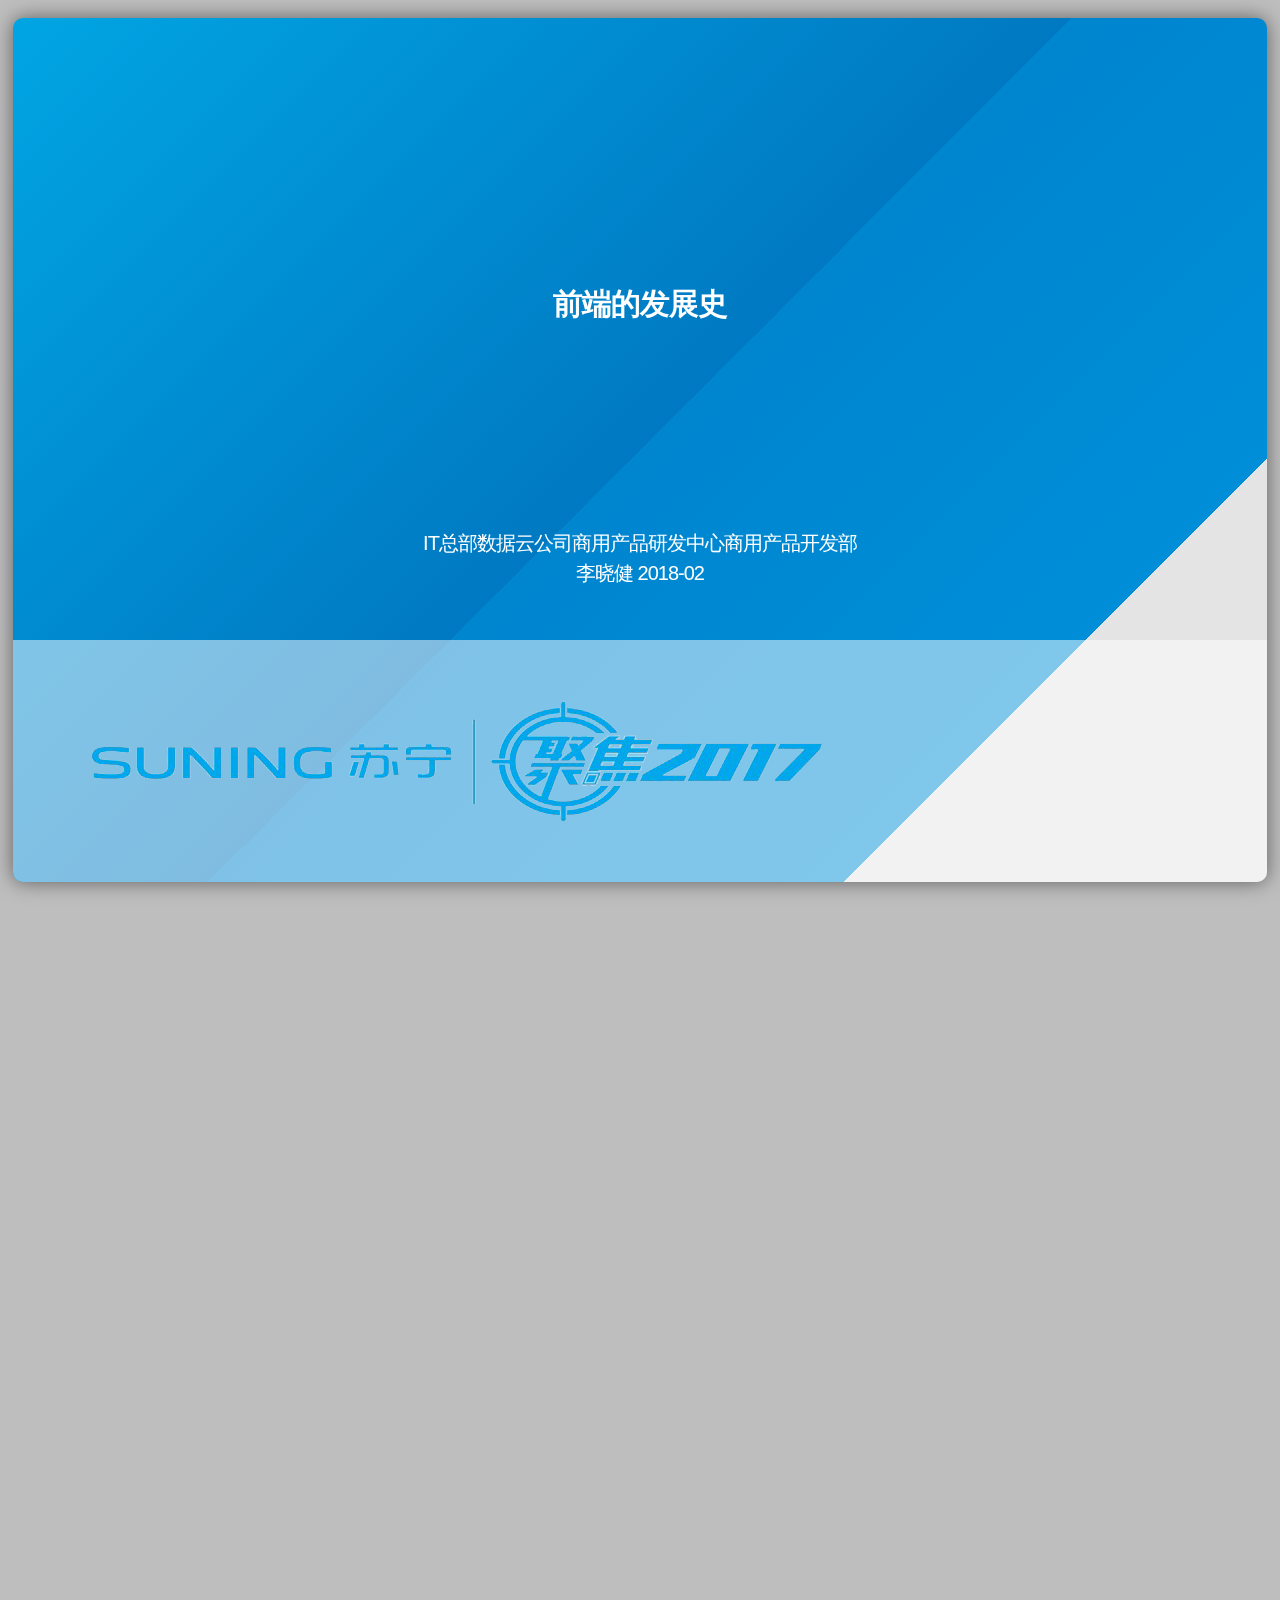
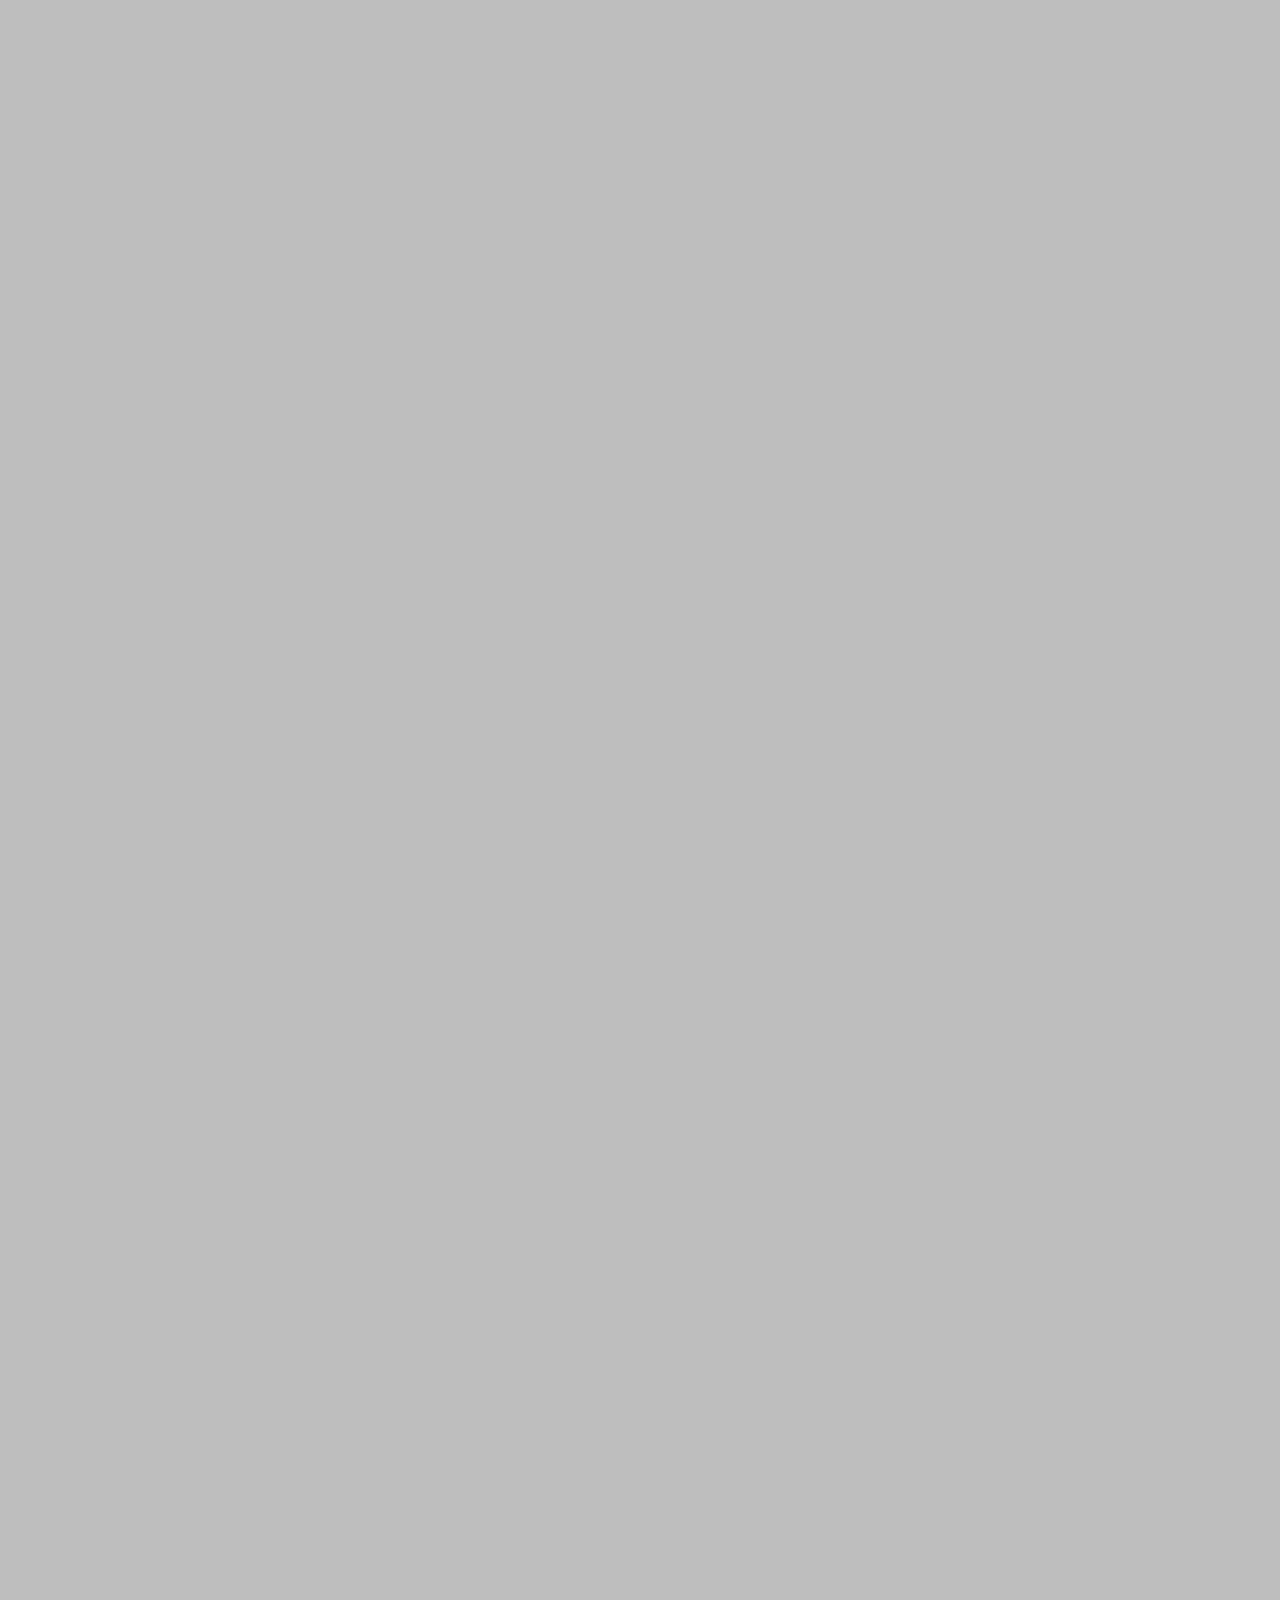
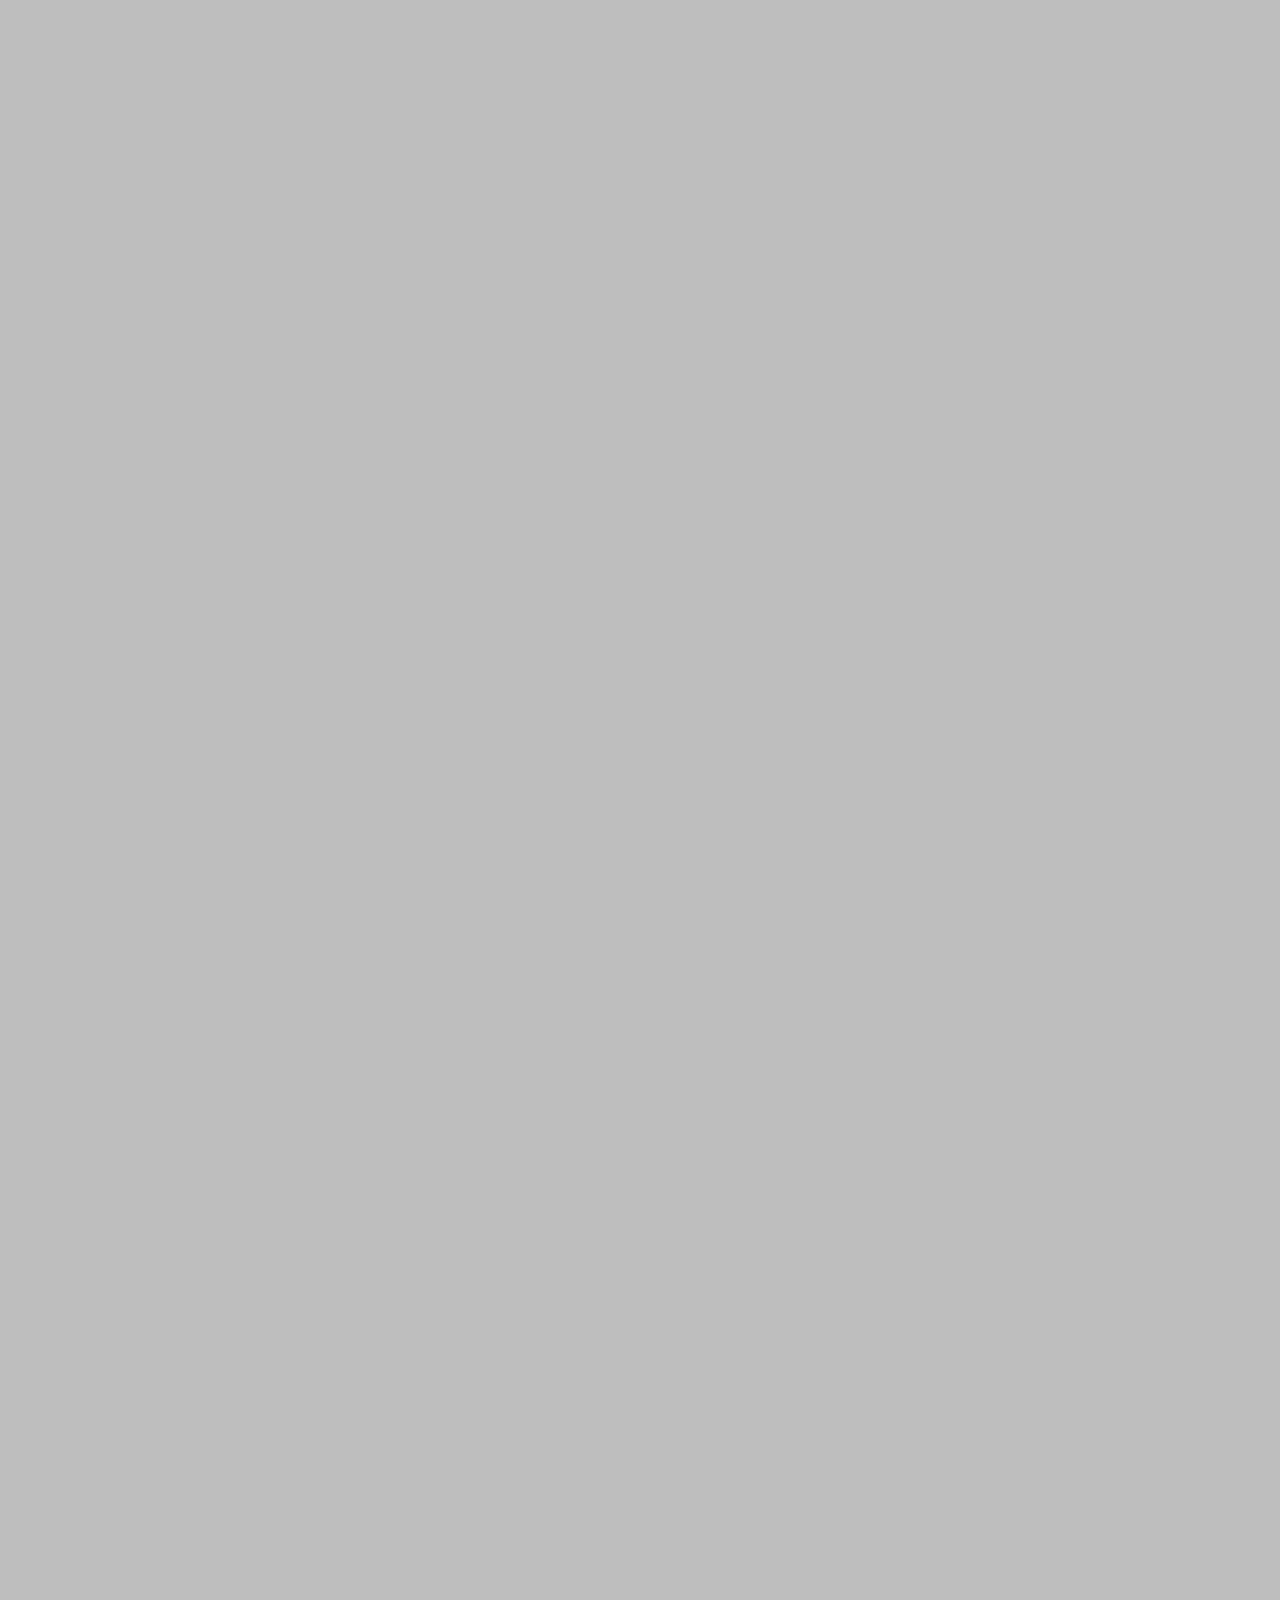
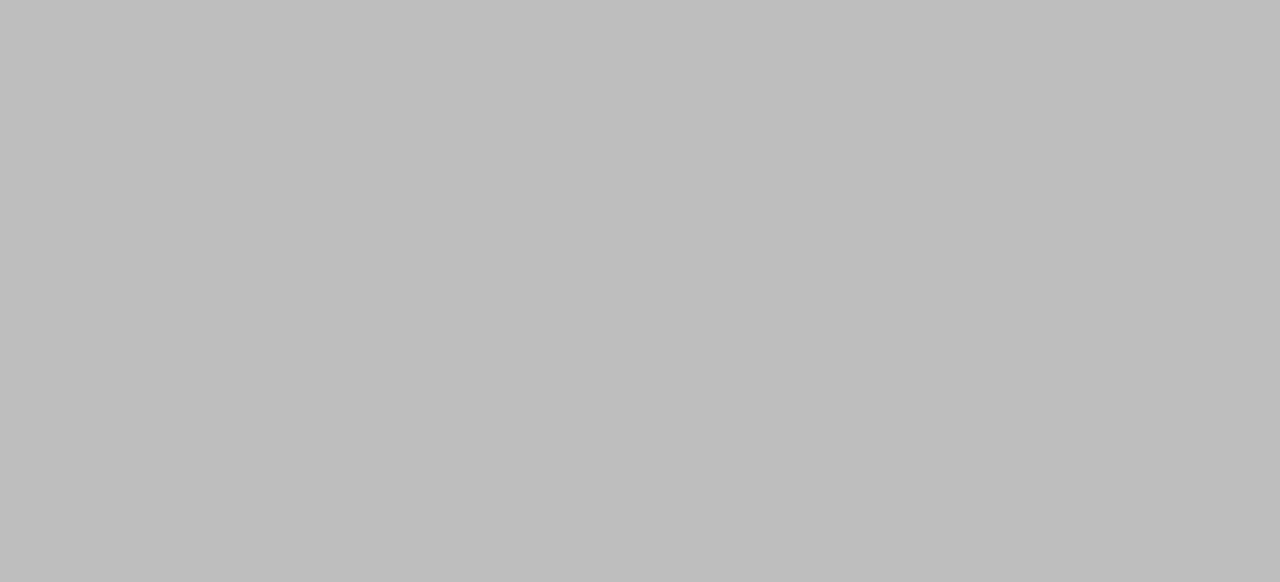
==== Front-end-introduction/index.html @ 50d07d2f "添加内容" ====
<!DOCTYPE html>
<html lang="en">
<head>
    <meta charset="UTF-8">
    <meta http-equiv="X-UA-Compatible" content="chrome=1,IE=edge">
    <meta http-equiv="Cache-Control" content="max-age=300"/>
    <title>前端简介</title>
    <link rel="stylesheet" href="../common/common.css">
    <link rel="stylesheet" href="index.css">
</head>
<body>
<div id="impress">
    <!--封面-->
    <div id="cover" class="step wellcome" data-x="-3000" data-y="-1500" >
        <div class="cover-content">
            <div class="title">
                <h2 style="padding-bottom: 4%">前端的发展史</h2>
                <div class="author">
                    <div>IT总部数据云公司商用产品研发中心商用产品开发部</div>
                    <div>李晓健 2018-02</div>
                </div>
            </div>
        </div>
        <div class="cover-footer"></div>
    </div>
    <div id="what" class="step content-item" data-x="-1000" data-y="-1500" data-rotate="360">
        <h4 class="item-title">什么是前端？</h4>
        <div class="content">
            维基百科：
            <p>
                前端Front-end和后端back-end是描述进程开始和结束的通用词汇。前端作用于采集输入信息，后端进行处理。计算机程序的界面样式，视觉呈现属于前端。
            </p>
            <div class="pt20">通俗的说
                <p>前端：针对浏览器的开发，代码在浏览器运行 </p>
                <p>后端：针对服务器的开发，代码在服务器运行 </p>
            </div>
        </div>
    </div>
    <div id="fe_stage" class="step content-item" data-x="1000" data-y="-1500" data-rotate="720">
        <h4 class="item-title">前端的舞台（浏览器）</h4>
        <div class="content">
            <div class="t-center">主流的浏览器发展历史</div>
            <table style="width: 100%" class="t-center">
                <tr>
                    <td>发表时间</td>
                    <td>名称</td>
                    <td>发表人/组织</td>
                    <td>地点</td>
                    <td>现状</td>
                </tr>
                <tr>
                    <td>1991年</td>
                    <td>www（WorldWideWeb后改名nexus）</td>
                    <td>Tim Berners-Lee</td>
                    <td>瑞士CERN</td>
                    <td>消失</td>
                </tr>
                <tr>
                    <td>1993年</td>
                    <td>Mosaic</td>
                    <td>伊利诺大学的NCSA组织</td>
                    <td>美国</td>
                    <td>被收购</td>
                </tr>
                <tr>
                    <td>1994年</td>
                    <td>Netscape</td>
                    <td>Marc Andreessen</td>
                    <td>美国</td>
                    <td>消失</td>
                </tr>
                <tr>
                    <td>1995年</td>
                    <td>IE</td>
                    <td>微软</td>
                    <td>美国</td>
                    <td>转战Microsoft Edge</td>
                </tr>
                <tr>
                    <td>1996年</td>
                    <td>Opera</td>
                    <td>Telenor公司</td>
                    <td>挪威</td>
                    <td>现存</td>
                </tr>
                <tr>
                    <td>2003年</td>
                    <td>safari</td>
                    <td>苹果公司</td>
                    <td>美国</td>
                    <td>现存</td>
                </tr>
                <tr>
                    <td>2004年</td>
                    <td>firefox</td>
                    <td>Mozilla组织</td>
                    <td>美国</td>
                    <td>现存</td>
                </tr>
                <tr>
                    <td>2008</td>
                    <td>chrome</td>
                    <td>谷歌公司</td>
                    <td>美国</td>
                    <td>现存</td>
                </tr>
            </table>
            <p class="mark">详情：<a target="_blank" href="http://www.iefans.net/wangye-liulanqi-fazhan-xiangshi/">网页浏览器的发展详史</a></p>
        </div>
    </div>
    <div id="browser_war" data-index="1" data-max="3" class="step content-item" data-x="3000" data-y="-1500" data-z="1000">
        <h4 class="item-title">浏览器之争</h4>
        <div class="content">
            <ul class="title-list">
                <li class="item-1">
                    第一次大战：微软IE完胜网景（1995年-2002年)
                    <p class="">
                        开始在数年时间内，网景浏览器占据了几乎全部浏览器市场。后来，微软将IE浏览器与Windows操作系统捆绑营销，市场份额不断扩大，完胜网景浏览器
                    </p>
                </li>
                <li class="item-2">
                    第二次大战：市场百家争鸣 (2003年-2011年)
                    <p>微软IE绝对垄断局面被打破，Safari、Chrome、Firefox等浏览器推出，大型互联网公司纷纷加入了浏览器战争，推出本企业浏览器，并嵌入了各种特色互联网服务，力图通过互联网入口浏览器将用户和流量导向本企业服务。</p>
                </li>
                <li class="item-3">
                    第三次大战：移动入口之争 (2012年-至今)
                    <p>随着移动互联网的快速发展，各类移动智能终端快速普及应用，移动智能终端的上网应用变得越来越普遍。</p>
                </li>
            </ul>
        </div>
    </div>
    <div id="ie_version" data-index="1" data-max="13" class="step content-item st-1" data-x="3000" data-y="-1500" data-z="1000">
        <h4 class="item-title">IE有版本发布时间</h4>
        <div class="content">
            <ul>
                <li>1995年发布了IE 1，这是IE的第一个版本</li>
                <li>1995年又发布了IE 2，它复制了网景浏览器的若干项功能及设计</li>
                <li>1996年发布了IE 3，推出了一个面向IE浏览器的Jscript,ActiveX插件等</li>
                <li>1997年发布了IE 4，微软将IE 4.0集成至了Windows操作系统中</li>
                <li>1999年发布了IE 5，开始占领全球市场</li>
                <li>2001年发布了IE 6，因有安全隐患问题，被冠以“史上最差科技产品”的头衔</li>
                <li>2006年发布了IE 7，因升级间隔时间太长,为如Mozilla Firefox和其他浏览器创造了机会</li>
                <li>2009年发布了IE 8，来得太晚，微软在浏览器市场的份额已开始流失,出现两个竞争对手分别是Mozilla Firefox和谷歌Chrome</li>
                <li>2011年发布了IE 9，将重心转移至HTML 5、CSS3、XHTML以及其他功能改善方面</li>
                <li>2012年发布了IE 10，已经很不错了</li>
                <li>2013年发布了IE 11，已经很不错了</li>
                <li>2015年发布了Microsoft Edge，可能是想摆脱IE造成的阴影</li>
                <li>2016年1月，微软宣布停止对IE8,IE9,IE10发布更新</li>
            </ul>
        </div>
    </div>
    <div id="epoch_list" data-index="1" data-max="2" class="step content-item" data-x="-3000" data-y="0">
        <h4 class="item-title">JAVASCRIPT的发展史</h4>
        <div class="content t-center">
            <p class="text">JavaScript诞生于1995年。起初它的主要目的是处理以前由服务器端负责的一些表单验证。1995网景公司发布LiveScript,Netscape为了搭上媒体热炒Java的顺风车，临时把LiveScript改名为JavaScript，所以从本质上来说JavaScript和Java没什么关系。JavaScript 1.0获得了巨大的成功，Netscape随后在Netscape Navigator 3（网景浏览器）中发布了JavaScript 1.1。之后作为竞争对手的微软在自家的IE3中加入了名为JScript（名称不同是为了避免侵权）的JavaScript实现。而此时市面上意味着有3个不同的JavaScript版本，IE的JScript、网景的JavaScript和ScriptEase中的CEnvi。当时还没有标准规定JavaScript的语法和特性。随着版本不同暴露的问题日益加剧，JavaScript的规范化最终被提上日程。1997年，以JavaScript1.1为蓝本的建议被提交给了欧洲计算机制造商协会（ECMA，European Computer Manufactures Association）该协会指定39号技术委员会负责将其进行标准化，TC39来此各大公司以及其他关注脚本语言发展的公司的程序员组成，经过数月的努力完成了ECMA-262——定义了一种名为ECMAScript的新脚本语言的标准。第二年，ISO/IEC（国标标准化组织和国际电工委员会）也采用了ECMAScript作为标准（即ISO/IEC-16262）。</p>
            <table class="table">
                <tr>
                    <td width="100px">版本</td>
                    <td width="200px">发表日期</td>
                    <td>与前版本的差异</td>
                </tr>
                <tr>
                    <td>1</td>
                    <td>1997.6</td>
                    <td>首版</td>
                </tr>
                <tr>
                    <td>2</td>
                    <td>1998.6</td>
                    <td>格式修正，以使得其形式与ISO/IEC16262国际标准一致</td>
                </tr>
                <tr>
                    <td>3</td>
                    <td>1999.12</td>
                    <td>强大的正则表达式，更好的词法作用域链处理，新的控制指令，异常处理，错误定义更加明确，数据输出的格式化及其它改变</td>
                </tr>
                <tr>
                    <td>4</td>
                    <td>放弃</td>
                    <td>由于关于语言的复杂性出现分歧,第4版本被放弃,其中的部分成为了第5版本及Harmony的基础。</td>
                </tr>
                <tr>
                    <td>5</td>
                    <td>2009.12</td>
                    <td>新增“严格模式（strict mode）”，一个子集用作提供更彻底的错误检查,以避免结构出错。澄清了许多第3版本的模糊规范,and accommodates behaviour of real-world implementations that differed consistently from that specification。增加了部分新功能,如getters及setters,支持JSON以及在物件属性上更完整的反射。</td>
                </tr>
                <tr>
                    <td>7</td>
                    <td>2015.6</td>
                    <td>多个新的概念和语言特性。ECMAScript Harmony将会以“ECMAScript 6”发布。</td>
                </tr>
                <tr>
                    <td>...</td>
                    <td>...</td>
                    <td>往后每年都会出一个版本</td>
                </tr>
            </table>
        </div>
    </div>
    <div id="epoch_list_2" class="step content-item" data-x="-1000" data-y="0" data-rotate="180">
        <h4 class="item-title">前端的各个时代</h4>
        <div class="content t-center">
            <ul class="title-list">
                <li>简单明快的早期时代</li>
                <li>后端为主的 MVC 时代</li>
                <li>Ajax 带来的 SPA 时代</li>
                <li>前端为主的 MV* 时代</li>
                <li>Node 带来的全栈时代</li>
            </ul>
        </div>
    </div>
    <div id="epoch_1" class="step content-item" data-x="-3000" data-y="1500">
        <h4 class="item-title">简单明快的早期时代</h4>
        <div class="content flex flex-row">
            <div class="flex-1 t-center">
                <img src="images/img1.jpeg" alt="">
            </div>
            <div class="flex-1">
                <p>页面由 JSP、PHP 等工程师在服务端生成，浏览器负责展现。基本上是服务端给什么浏览器就展现什么</p>
                <ul class="inline-block">
                    <li style="list-style: none">问题：</li>
                    <li>Service 越来越多，调用关系变复杂，前端搭建本地环境不再是一件简单的事。</li>
                    <li>JSP 等代码的可维护性越来越差。</li>
                </ul>
            </div>
        </div>
    </div>
    <div id="epoch_2" class="step content-item" data-x="-1000" data-y="1500">
        <h4 class="item-title">后端为主的 MVC 时代</h4>
        <div class="content flex flex-row">
            <div class="flex-1 t-center">
                <img src="images/img2.jpeg" alt="">
            </div>
            <div class="flex-1">
                <p>为了降低复杂度，以后端为出发点，有了 Web Server 层的架构升级，比如 Structs、Spring MVC 等，这是后端的 MVC 时代。为了让 View 层更简单干脆，还可以选择 Velocity、Freemaker 等模板，使得模板里写不了 Java 代码。看起来是功能变弱了，但正是这种限制使得前后端分工更清晰。</p>
                <ul class="inline-block">
                    <li style="list-style: none">问题：</li>
                    <li>前端开发重度依赖开发环境。</li>
                    <li>前后端职责依旧纠缠不清。</li>
                </ul>
            </div>
        </div>
    </div>
    <div id="epoch_3" class="step content-item" data-x="1000" data-y="1500">
        <h4 class="item-title">Ajax 带来的 SPA 时代</h4>
        <div class="content flex flex-row">
            <div class="flex-1 t-center">
                <img src="images/img3.jpeg" alt="">
            </div>
            <div class="flex-1">
                <p>2004 年 Gmail 像风一样的女子来到人间，很快 2005 年 Ajax 正式提出，加上 CDN 开始大量用于静态资源存储，于是出现了 JavaScript 王者归来的 SPA （Single Page Application 单页面应用）时代。</p>
                <ul class="inline-block">
                    <li style="list-style: none">问题：</li>
                    <li>前后端接口的约定。</li>
                    <li>前端开发的复杂度控制。</li>
                </ul>
            </div>
        </div>
    </div>
    <div id="epoch_4" class="step content-item" data-x="3000" data-y="1500">
        <h4 class="item-title">前端为主的 MV* 时代</h4>
        <div class="content flex flex-row">
            <div class="flex-1 t-center">
                <img src="images/img4.jpeg" alt="">
            </div>
            <div class="flex-1">
                <p>为了降低前端开发复杂度，除了 Backbone，还有大量框架涌现，比如 EmberJS、KnockoutJS、AngularJS 等等。这些框架总的原则是先按类型分层，比如 Templates、Controllers、Models，然后再在层内做切分，如下左图：</p>
                <ul class="inline-block">
                    <li style="list-style: none">好处：</li>
                    <li>前后端职责很清晰。</li>
                    <li>前端开发的复杂度可控。</li>
                    <li>部署相对独立</li>
                </ul>
                <ul class="inline-block">
                    <li style="list-style: none">问题：</li>
                    <li>代码不能复用。</li>
                    <li>全异步，对 SEO 不利。</li>
                    <li>性能并非最佳，特别是移动互联网环境下</li>
                </ul>
            </div>
        </div>
    </div>
    <div id="epoch_5" class="step content-item" data-x="5000" data-y="1500">
        <h4 class="item-title">Node 带来的全栈时代</h4>
        <div class="content flex flex-row">
            <div class="flex-1 t-center">
                <img src="images/img5.png" alt="">
            </div>
            <div class="flex-1">
                <p>前端为主的 MV* 模式解决了很多很多问题，但如上所述，依旧存在不少不足之处。随着 Node.js 的兴起，JavaScript 开始有能力运行在服务端。这意味着可以有一种新的研发模式：</p>
                <ul>
                    <li style="list-style: none">好处：</li>
                    <li>Front-end UI layer 处理浏览器层的展现逻辑。</li>
                    <li>Back-end UI layer 处理路由、模板、数据获取、cookie 等。</li>
                    <li>Web Server 层也是 JavaScript 代码，这意味着部分代码可前后复用，需要 SEO 的场景可以在服务端同步渲染</li>
                </ul>
                <ul>
                    <li style="list-style: none">挑战：</li>
                    <li>需要前端对服务端编程有更进一步的认识。比如 network/tcp、PE 等知识的掌握。</li>
                    <li>Node 层与 Java(或其他服务层) 层的高效通信。。</li>
                    <li>对部署、运维层面的熟练了解，需要更多知识点和实操经验</li>
                    <li>大量历史遗留问题如何过渡。这可能是最大最大的阻力。</li>
                </ul>
            </div>
        </div>
    </div>
    <!--感谢-->
    <div id="thanks" class="step ths" data-x="0" data-y="3000">
        <div class="cover-content">
            <div class="thanks">
                <h2>THANK YOU</h2>
                <h4>谢谢</h4>
            </div>
        </div>
        <div class="cover-footer"></div>
    </div>
    <section id="overview" class="step" data-x="2500" data-y="1500" data-scale="10"></section>
</div>
<script src="../common/common.js"></script>
<script src="../lib/impress/impress.js"></script>
<script src="index.js"></script>
</body>
</html>
---- common/common.css ----
*{
    padding: 0;
    margin: 0;
    box-sizing: border-box;
}
a{
    text-decoration: none;
}
body,html{
    height: 100%;
    width: 100%;
}
body{
    background: rgb(190, 190, 190);
    font-family: PingFangSC,'helvetica neue','hiragino sans gb',arial,'microsoft yahei ui','microsoft yahei',simsun,sans-serif !important;
}
p{
    text-indent: 2em;
}
ul{
    padding-left: 20px;
}
li{
    padding: 5px 0;
}
table{
    border-spacing: 0;
    border: 1px solid #01a5e3;
}
table tr:nth-of-type(2n){
    background-color: #dbe4f5;
}
table td{
    border: 1px solid #01a5e3;
    padding: 5px;
}
.pull-left{
    float: left;
}
.inline-block{
    display: inline-block;
}
.t-center{
    text-align: center;
}
.pt20{
    padding-top: 10px;
}
.c-red{
    color: red;
}
.step{
    display: flex;
    flex-direction: column;
    border-radius: 10px;
    background-color: white;
    box-shadow: 0 0 20px rgba(0, 0, 0, .5);
    color: #333;
    font-size: 20px;
    line-height: 36px;
    letter-spacing: -1px;
    overflow: hidden;
    opacity: 0;
    z-index: 0;
    transition: opacity 1s;
}
#overview{
    display: block;
    width: 100%;
    height: 100%;
    background-color: transparent;
}
.flex{
    display: flex;
}
.flex-row{
    flex-direction: row;
}
.flex-1{
    flex: 1;
}
.f-center{
    justify-content: center;
}
.step.active{
    opacity: 1;
    z-index: 100;
}
.step.wellcome,.step.ths{
    background-image: linear-gradient(135deg, #01a5e3 0,#0079c2 50%,#0085cf 50%, #008ed8 80%,#e4e4e4 80%);
}
.impress-on-overview .step {
    opacity: 1;
    cursor: pointer;
}
.step .cover-content{
    display: flex;
    align-items:center;
    height: 72%;
    line-height: 1.5;
    color: #fff;
}
.step .cover-content .title{
    text-align: center;
    width: 100%;
}
.step .cover-content .author{
    width: 100%;
    position: absolute;
    bottom: 34%;
    left: 50%;
    transform: translate(-50%);
}
.step .cover-content .thanks{
    padding-left: 20%;
    font-size: 60px;
}
.step .cover-footer{
    height: 28%;
    background: url("../common/images/footer.png") no-repeat 15% center;
    background-color: rgba(255,255,255,.5);
}
.step.content-item .item-title{
    font-size: 30px;
    color: rgb(0,153,255);
    font-weight: 700;
    background-color: rgb(220,222,221);
    margin: 20px 0;
    padding: 15px 0 15px 40px;
    background-image: url("images/header.png"),linear-gradient(135deg, transparent 0,transparent 65%,rgb(201,201,203) 65%, rgb(201,201,203) 70%,rgb(0,127,204) 70%,rgb(0,127,204) 94%,rgb(255,255,255) 94%);
    background-repeat: no-repeat;
    background-position: 91% center;
}
.step.content-item .content{
    padding: 10px 20px;
}
.step.content-item .content img{
    max-height: 100%;
}
.step.content-item .title-list{
    list-style: none;
    font-size: 36px;
}
.step.content-item .title-list li{
    padding: 15px 0;
}
---- Front-end-introduction/index.css ----
#epoch_list .text{
    font-size: 24px;
    transition: scale 1s;
    text-align: left;
    line-height: 1.8;
    transition: all 1s;
}
#epoch_list .table{
    transform: scale(0);
    transition: all 1.2s;
}

#epoch_list.st-2 .text{
    font-size: 12px;
}
#epoch_list.st-2 .table{
    transform: scale(1);
}


#browser_war .title-list .item-1{
    transform: translate(0,0);
    transition: all 1s;
}
#browser_war .title-list .item-2{
    transform: translate(-3000px,0);
    transition: all 1s;
}
#browser_war .title-list p{
    font-size: 20px;
    padding: 10px 0 20px 0;
}
#browser_war.st-2 .title-list .item-2{
    transform: translate(0,0);
}

#browser_war .title-list .item-3{
    transform: translate(3000px,0);
    transition: all 1s;
}

#browser_war.st-3 .title-list .item-3{
    transform: translate(0,0);
}

#ie_version .content li{
    transform: translate(0,2000px);
    transition: all 1s;
}
#ie_version.st-1 .content li:nth-child(1){
    transform: translate(0,0);
}
#ie_version.st-2 .content li:nth-child(2){
    transform: translate(0,0);
}
#ie_version.st-3 .content li:nth-child(3){
    transform: translate(0,0);
}
#ie_version.st-4 .content li:nth-child(4){
    transform: translate(0,0);
}
#ie_version.st-5 .content li:nth-child(5){
    transform: translate(0,0);
}
#ie_version.st-6 .content li:nth-child(6){
    transform: translate(0,0);
}
#ie_version.st-7 .content li:nth-child(7){
    transform: translate(0,0);
}
#ie_version.st-8 .content li:nth-child(8){
    transform: translate(0,0);
}
#ie_version.st-9 .content li:nth-child(9){
    transform: translate(0,0);
}
#ie_version.st-10 .content li:nth-child(10){
    transform: translate(0,0);
}
#ie_version.st-11 .content li:nth-child(11){
    transform: translate(0,0);
}
#ie_version.st-12 .content li:nth-child(12){
    transform: translate(0,0);
}
#ie_version.st-13 .content li:nth-child(13){
    transform: translate(0,0);
}
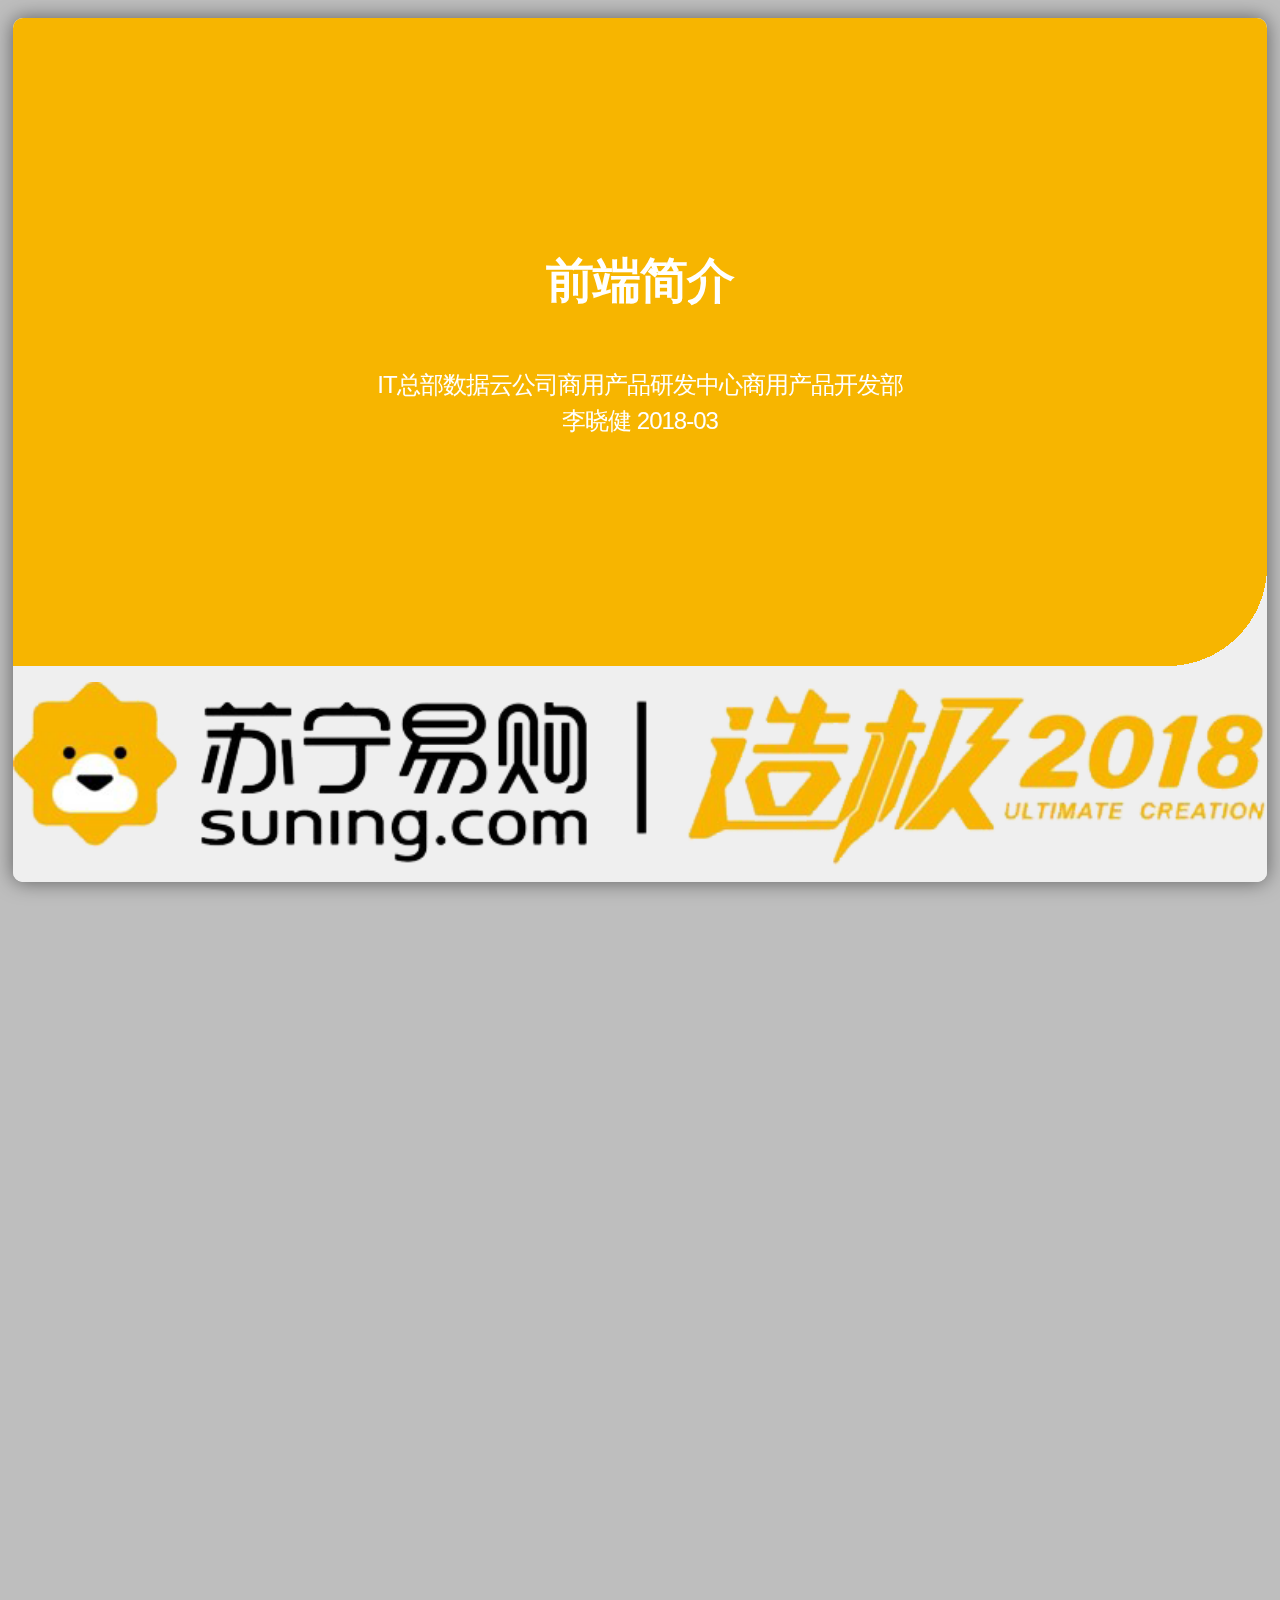
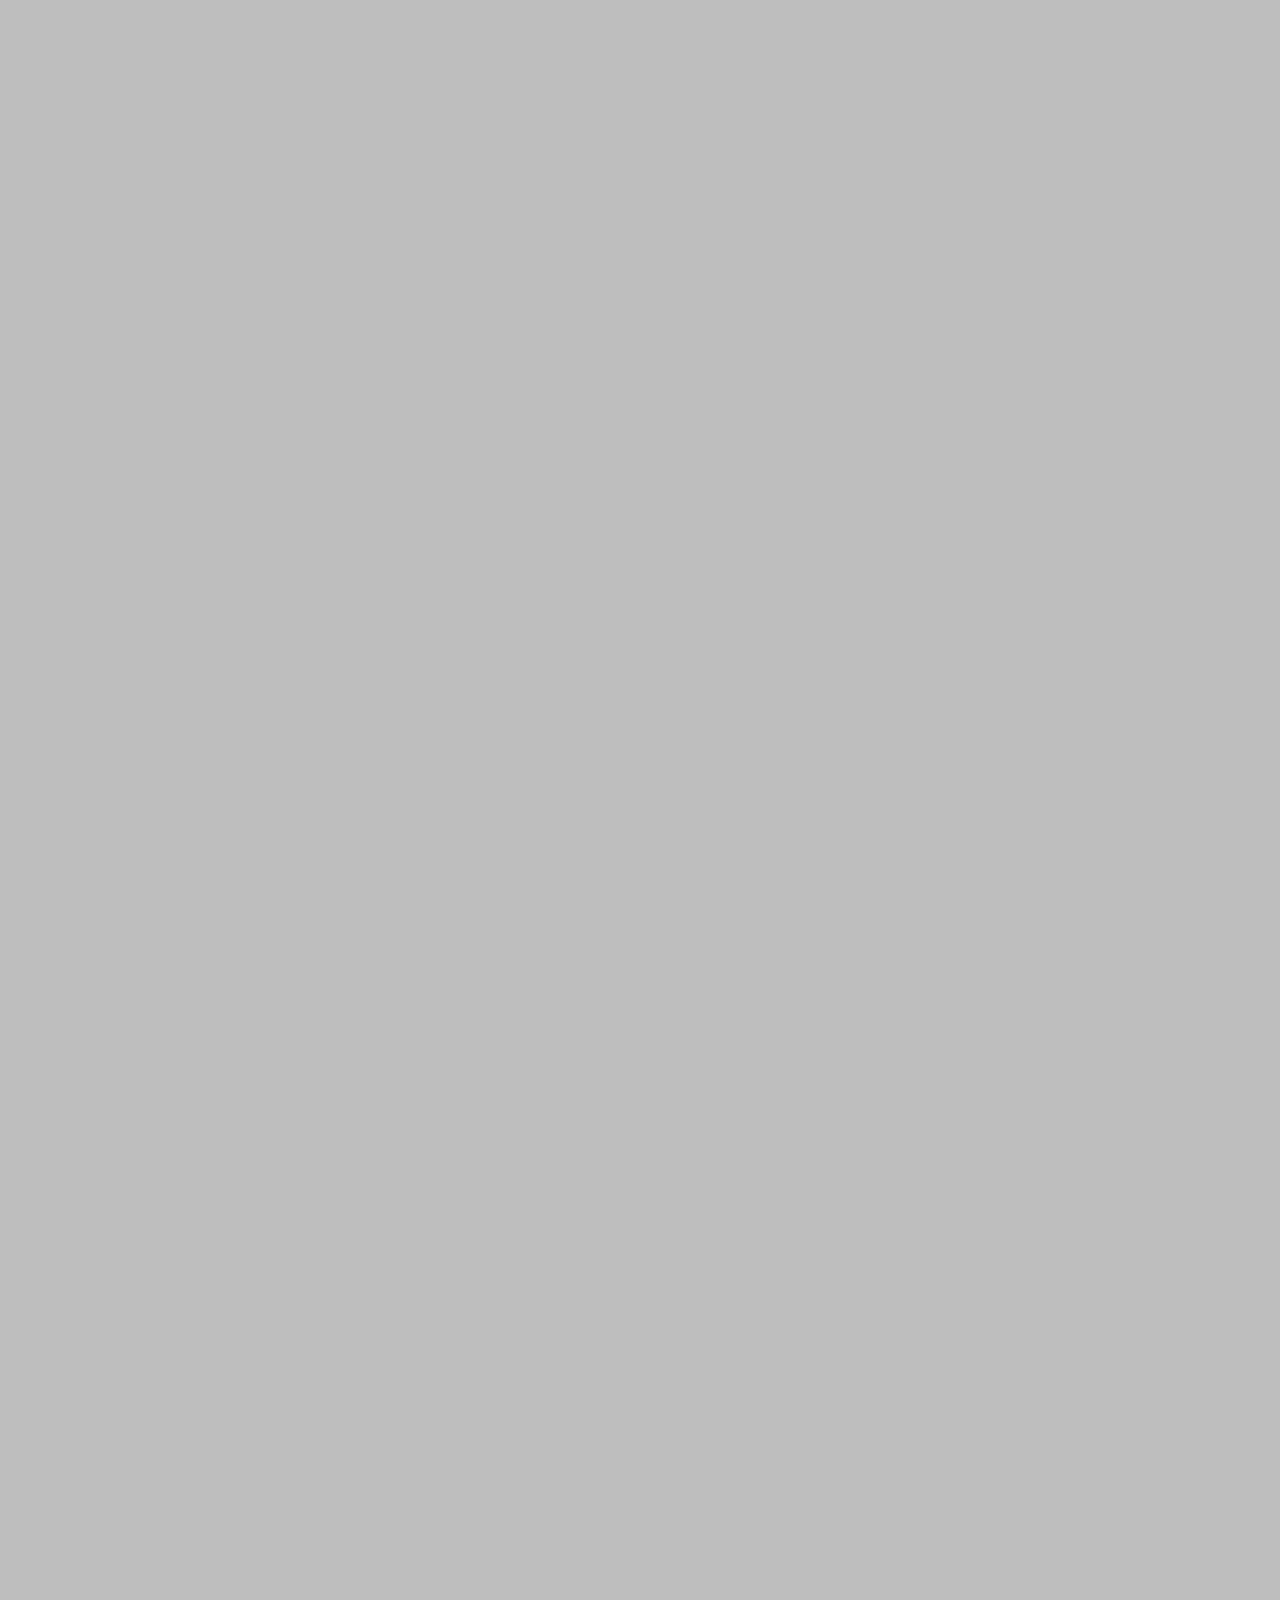
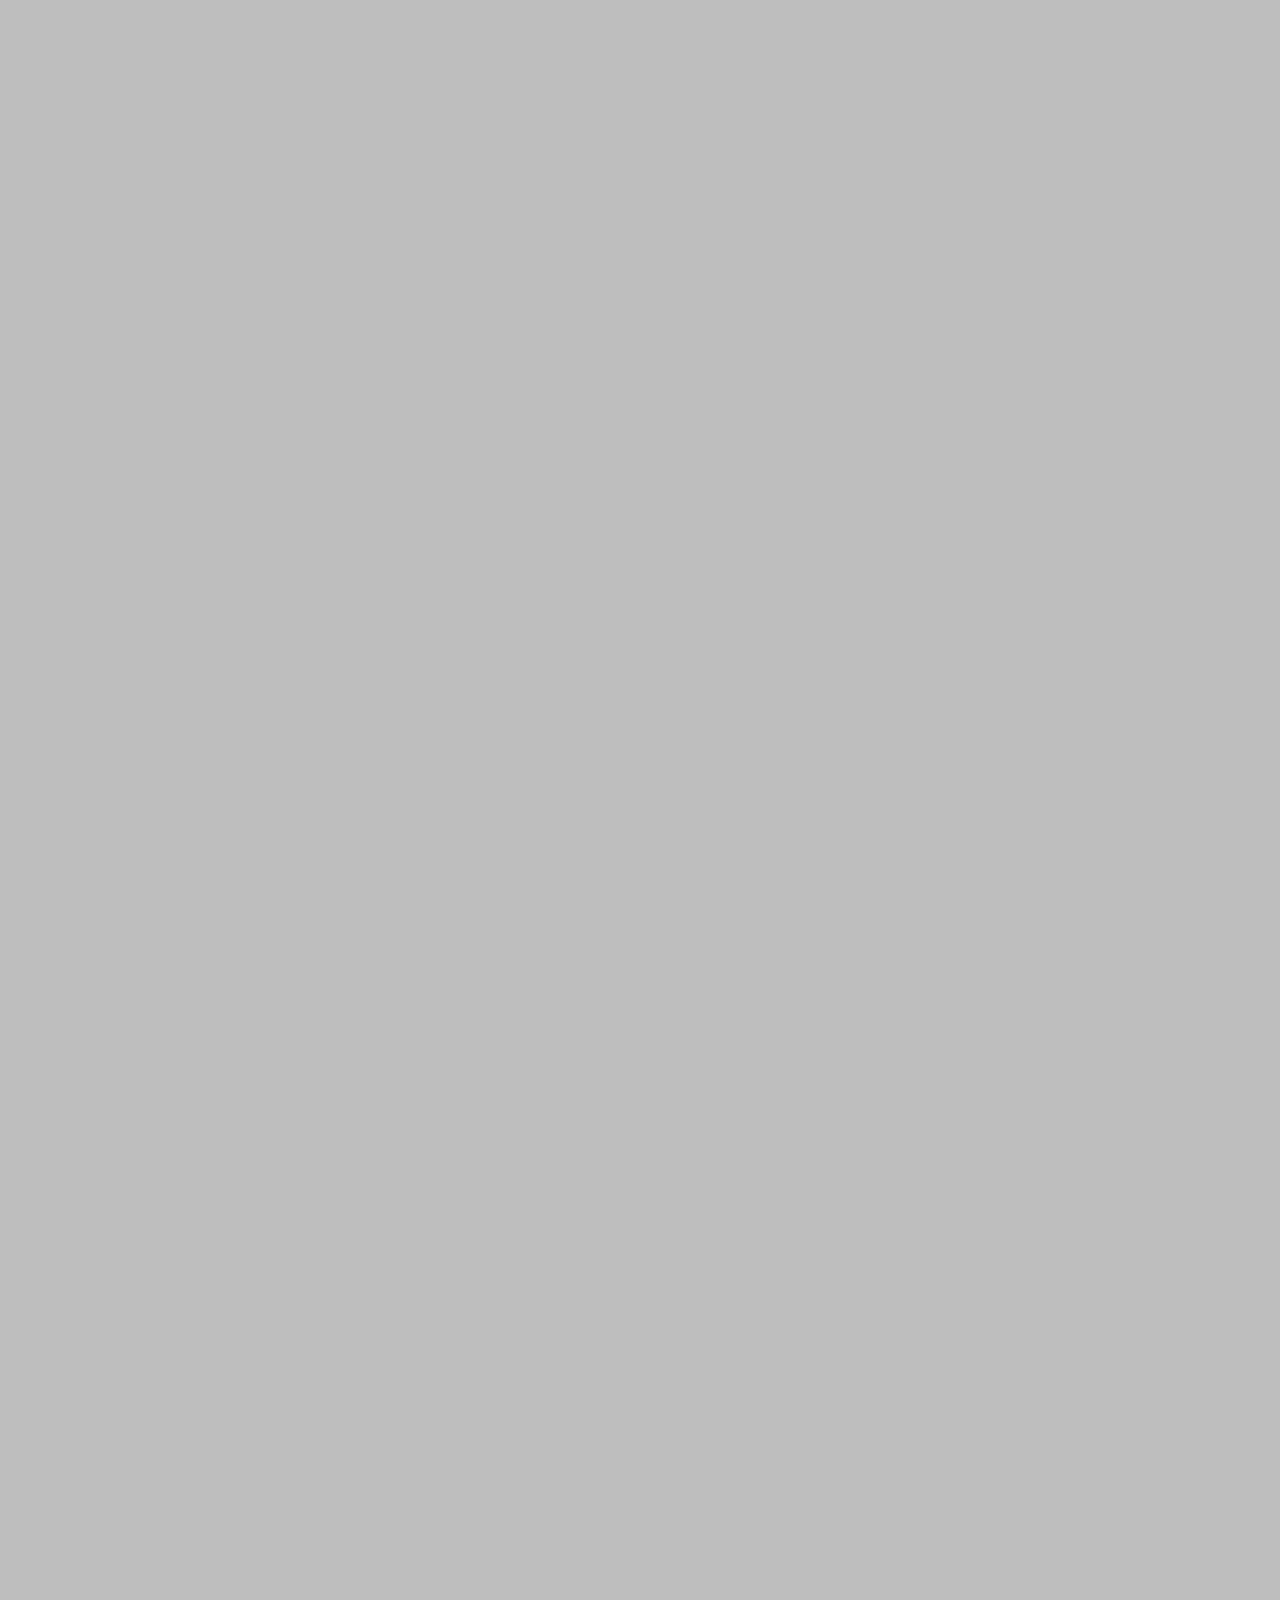
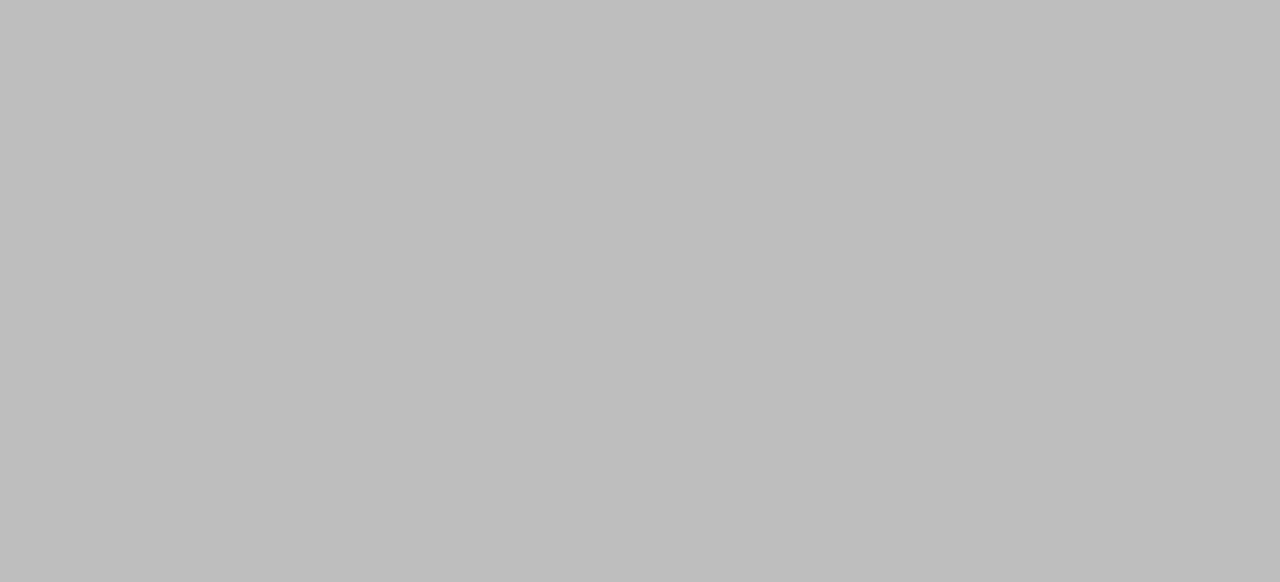
==== commit 3766c080: "修改模板" ====
--- a/Front-end-introduction/index.html
+++ b/Front-end-introduction/index.html
@@ -14,16 +14,18 @@
     <div id="cover" class="step wellcome" data-x="-3000" data-y="-1500" >
         <div class="cover-content">
             <div class="title">
-                <h2 style="padding-bottom: 4%">前端的发展史</h2>
+                <h2 style="padding-bottom: 4%">前端简介</h2>
                 <div class="author">
                     <div>IT总部数据云公司商用产品研发中心商用产品开发部</div>
-                    <div>李晓健 2018-02</div>
+                    <div>李晓健 2018-03</div>
                 </div>
             </div>
         </div>
-        <div class="cover-footer"></div>
-    </div>
-    <div id="what" class="step content-item" data-x="-1000" data-y="-1500" data-rotate="360">
+        <div class="cover-footer">
+            <div class="cover-footer-content"></div>
+        </div>
+    </div>
+    <div id="what" class="step content-item" data-x="-1000" data-y="-1500" data-rotate-x="180">
         <h4 class="item-title">什么是前端？</h4>
         <div class="content">
             维基百科：
@@ -36,7 +38,7 @@
             </div>
         </div>
     </div>
-    <div id="fe_stage" class="step content-item" data-x="1000" data-y="-1500" data-rotate="720">
+    <div id="fe_stage" class="step content-item" data-x="1000" data-y="-1500" data-rotate-x="180" data-rotate-y="180">
         <h4 class="item-title">前端的舞台（浏览器）</h4>
         <div class="content">
             <div class="t-center">主流的浏览器发展历史</div>
@@ -108,7 +110,7 @@
             <p class="mark">详情：<a target="_blank" href="http://www.iefans.net/wangye-liulanqi-fazhan-xiangshi/">网页浏览器的发展详史</a></p>
         </div>
     </div>
-    <div id="browser_war" data-index="1" data-max="3" class="step content-item" data-x="3000" data-y="-1500" data-z="1000">
+    <div id="browser_war" data-index="1" data-max="3" class="step content-item" data-x="3000" data-y="-1500">
         <h4 class="item-title">浏览器之争</h4>
         <div class="content">
             <ul class="title-list">
@@ -129,7 +131,7 @@
             </ul>
         </div>
     </div>
-    <div id="ie_version" data-index="1" data-max="13" class="step content-item st-1" data-x="3000" data-y="-1500" data-z="1000">
+    <div id="ie_version" data-index="1" data-max="13" class="step content-item st-1" data-x="4500" data-y="-1500" data-z="1000">
         <h4 class="item-title">IE有版本发布时间</h4>
         <div class="content">
             <ul>
@@ -149,10 +151,10 @@
             </ul>
         </div>
     </div>
-    <div id="epoch_list" data-index="1" data-max="2" class="step content-item" data-x="-3000" data-y="0">
+    <div id="epoch_list" data-index="1" data-max="2" class="step content-item" data-x="4500" data-y="0" data-rotate-x="180">
         <h4 class="item-title">JAVASCRIPT的发展史</h4>
         <div class="content t-center">
-            <p class="text">JavaScript诞生于1995年。起初它的主要目的是处理以前由服务器端负责的一些表单验证。1995网景公司发布LiveScript,Netscape为了搭上媒体热炒Java的顺风车，临时把LiveScript改名为JavaScript，所以从本质上来说JavaScript和Java没什么关系。JavaScript 1.0获得了巨大的成功，Netscape随后在Netscape Navigator 3（网景浏览器）中发布了JavaScript 1.1。之后作为竞争对手的微软在自家的IE3中加入了名为JScript（名称不同是为了避免侵权）的JavaScript实现。而此时市面上意味着有3个不同的JavaScript版本，IE的JScript、网景的JavaScript和ScriptEase中的CEnvi。当时还没有标准规定JavaScript的语法和特性。随着版本不同暴露的问题日益加剧，JavaScript的规范化最终被提上日程。1997年，以JavaScript1.1为蓝本的建议被提交给了欧洲计算机制造商协会（ECMA，European Computer Manufactures Association）该协会指定39号技术委员会负责将其进行标准化，TC39来此各大公司以及其他关注脚本语言发展的公司的程序员组成，经过数月的努力完成了ECMA-262——定义了一种名为ECMAScript的新脚本语言的标准。第二年，ISO/IEC（国标标准化组织和国际电工委员会）也采用了ECMAScript作为标准（即ISO/IEC-16262）。</p>
+            <p class="text">JavaScript诞生于1995年。起初它的主要目的是处理以前由服务器端负责的一些表单验证。1995网景公司发布LiveScript,Netscape为了搭上媒体热炒Java的顺风车，临时把LiveScript改名为JavaScript，所以从本质上来说JavaScript和Java没什么关系。JavaScript 1.0获得了巨大的成功，Netscape随后在Netscape Navigator 3（网景浏览器）中发布了JavaScript 1.1。之后作为竞争对手的微软在自家的IE3中加入了名为JScript（名称不同是为了避免侵权）的JavaScript实现。而此时市面上意味着有3个不同的JavaScript版本，IE的JScript、网景的JavaScript和ScriptEase中的CEnvi。当时还没有标准规定JavaScript的语法和特性。随着版本不同暴露的问题日益加剧，JavaScript的规范化最终被提上日程。1997年，以JavaScript1.1为蓝本的建议被提交给了欧洲计算机制造商协会（ECMA，European Computer Manufactures Association）该协会指定39号技术委员会负责将其进行标准化，TC39来自各大公司以及其他关注脚本语言发展的公司的程序员组成，经过数月的努力完成了ECMA-262——定义了一种名为ECMAScript的新脚本语言的标准。第二年，ISO/IEC（国标标准化组织和国际电工委员会）也采用了ECMAScript作为标准（即ISO/IEC-16262）。</p>
             <table class="table">
                 <tr>
                     <td width="100px">版本</td>
@@ -197,20 +199,20 @@
             </table>
         </div>
     </div>
-    <div id="epoch_list_2" class="step content-item" data-x="-1000" data-y="0" data-rotate="180">
-        <h4 class="item-title">前端的各个时代</h4>
+    <div id="epoch_list_2" data-index="1" data-max="5" class="step st-1 content-item" data-x="3000" data-y="0">
+        <h4 class="item-title">前端的各个阶段</h4>
         <div class="content t-center">
             <ul class="title-list">
-                <li>简单明快的早期时代</li>
-                <li>后端为主的 MVC 时代</li>
-                <li>Ajax 带来的 SPA 时代</li>
-                <li>前端为主的 MV* 时代</li>
-                <li>Node 带来的全栈时代</li>
+                <li>简单明快的早期阶段</li>
+                <li>后端为主的 MVC 阶段</li>
+                <li>Ajax 带来的 SPA 阶段</li>
+                <li>前端为主的 MV* 阶段</li>
+                <li>Node 带来的全栈阶段</li>
             </ul>
         </div>
     </div>
-    <div id="epoch_1" class="step content-item" data-x="-3000" data-y="1500">
-        <h4 class="item-title">简单明快的早期时代</h4>
+    <div id="epoch_1" class="step content-item" data-x="5000" data-y="1500">
+        <h4 class="item-title">简单明快的早期阶段</h4>
         <div class="content flex flex-row">
             <div class="flex-1 t-center">
                 <img src="images/img1.jpeg" alt="">
@@ -225,8 +227,8 @@
             </div>
         </div>
     </div>
-    <div id="epoch_2" class="step content-item" data-x="-1000" data-y="1500">
-        <h4 class="item-title">后端为主的 MVC 时代</h4>
+    <div id="epoch_2" class="step content-item" data-x="3000" data-y="1500">
+        <h4 class="item-title">后端为主的 MVC 阶段</h4>
         <div class="content flex flex-row">
             <div class="flex-1 t-center">
                 <img src="images/img2.jpeg" alt="">
@@ -242,7 +244,7 @@
         </div>
     </div>
     <div id="epoch_3" class="step content-item" data-x="1000" data-y="1500">
-        <h4 class="item-title">Ajax 带来的 SPA 时代</h4>
+        <h4 class="item-title">Ajax 带来的 SPA 阶段</h4>
         <div class="content flex flex-row">
             <div class="flex-1 t-center">
                 <img src="images/img3.jpeg" alt="">
@@ -257,8 +259,8 @@
             </div>
         </div>
     </div>
-    <div id="epoch_4" class="step content-item" data-x="3000" data-y="1500">
-        <h4 class="item-title">前端为主的 MV* 时代</h4>
+    <div id="epoch_4" class="step content-item" data-x="-1000" data-y="1500">
+        <h4 class="item-title">前端为主的 MV* 阶段</h4>
         <div class="content flex flex-row">
             <div class="flex-1 t-center">
                 <img src="images/img4.jpeg" alt="">
@@ -280,8 +282,8 @@
             </div>
         </div>
     </div>
-    <div id="epoch_5" class="step content-item" data-x="5000" data-y="1500">
-        <h4 class="item-title">Node 带来的全栈时代</h4>
+    <div id="epoch_5" class="step content-item" data-x="-3000" data-y="1500">
+        <h4 class="item-title">Node 带来的全栈阶段</h4>
         <div class="content flex flex-row">
             <div class="flex-1 t-center">
                 <img src="images/img5.png" alt="">
@@ -304,12 +306,33 @@
             </div>
         </div>
     </div>
+    <div id="faq" class="step st-1 content-item" data-index="1" data-max="3" data-x="-3000" data-y="3000">
+        <h4 class="item-title">常见问题</h4>
+        <div class="content">
+            <ul class="title-list">
+                <li>
+                    为什么每一次开发前，前端人员都要确认产品的浏览器兼容性？
+                    <p>
+                        因为有些功能或效果用一些较新的api，很容易实现，而有些低版本的浏览器是不支持这些API，自己用代码无法实现或者是很难实现。所以我们需要根据对浏览器的兼容对一些效果和功能做取舍。
+                    </p>
+                </li>
+                <li>
+                    为什么每一次说到浏览器的兼容性，我们经常强调IE的版本，很少说到其他浏览的版本？
+                    <p>因为IE是邦定到操作系统上的，对操作系统有依赖，升级很麻烦，或者是无法升级(win xp最高支持IE8)，其他浏览器就和普通软件一样很容易升级，可以保证它一直处于最新版本。</p>
+                </li>
+                <li>
+                    为什么很多APP可以实现的效果，HTML5无法实现？
+                    <p>因为APP是原生语言开发，一但开发好，别人无法在APP中运行自己的代码，而HTML都是基于javascript来开发的，在一个网页中很容易注入自己的javascript代码，并让其运行，也可以通过一些方式让别人的网页运行自己的代码，为了安全性，javascript是无法调用系统硬件API的且对有些操作也是有限制的。</p>
+                </li>
+            </ul>
+        </div>
+    </div>
     <!--感谢-->
-    <div id="thanks" class="step ths" data-x="0" data-y="3000">
+    <div id="thanks" class="step ths" data-x="-1000" data-y="3000">
         <div class="cover-content">
             <div class="thanks">
-                <h2>THANK YOU</h2>
-                <h4>谢谢</h4>
+                <h4 style="padding-bottom: 16%">谢谢</h4>
+                <img style="" src="../common/images/lion-icon.png" alt="">
             </div>
         </div>
         <div class="cover-footer"></div>
--- a/common/common.css
+++ b/common/common.css
@@ -49,6 +49,12 @@
 .c-red{
     color: red;
 }
+.title{
+    font-size: 24px;
+}
+.title h2{
+    font-size: 2em;
+}
 .step{
     display: flex;
     flex-direction: column;
@@ -86,8 +92,8 @@
     opacity: 1;
     z-index: 100;
 }
-.step.wellcome,.step.ths{
-    background-image: linear-gradient(135deg, #01a5e3 0,#0079c2 50%,#0085cf 50%, #008ed8 80%,#e4e4e4 80%);
+.step.wellcome .cover-content{
+    background-color: #f7b500;
 }
 .impress-on-overview .step {
     opacity: 1;
@@ -96,7 +102,7 @@
 .step .cover-content{
     display: flex;
     align-items:center;
-    height: 72%;
+    height: 75%;
     line-height: 1.5;
     color: #fff;
 }
@@ -106,28 +112,46 @@
 }
 .step .cover-content .author{
     width: 100%;
-    position: absolute;
-    bottom: 34%;
-    left: 50%;
-    transform: translate(-50%);
+    text-align: center;
 }
 .step .cover-content .thanks{
-    padding-left: 20%;
+    /*padding-left: 20%;*/
+    color: #000;
+    text-align: center;
     font-size: 60px;
+    width: 100%;
 }
 .step .cover-footer{
-    height: 28%;
+    box-sizing: border-box;
+    height: 25%;
+    background-color: #efefef;
+    position: relative;
+    padding: 1% 0;
+}
+.cover-footer-content{
+    height: 100%;
     background: url("../common/images/footer.png") no-repeat 15% center;
-    background-color: rgba(255,255,255,.5);
+    background-size: contain;
 }
+.step .cover-footer:after{
+    content: '';
+    display: inline-block;
+    width: 100px;
+    height: 100px;
+    background: radial-gradient(circle at top left, transparent 100px, #efefef 0) top left;
+    position: absolute;
+    right: 0;
+    top: -100px;
+}
+
 .step.content-item .item-title{
     font-size: 30px;
-    color: rgb(0,153,255);
+    color: #fff;
     font-weight: 700;
-    background-color: rgb(220,222,221);
+    background-color: #f7b500;
     margin: 20px 0;
     padding: 15px 0 15px 40px;
-    background-image: url("images/header.png"),linear-gradient(135deg, transparent 0,transparent 65%,rgb(201,201,203) 65%, rgb(201,201,203) 70%,rgb(0,127,204) 70%,rgb(0,127,204) 94%,rgb(255,255,255) 94%);
+    background-image: url("images/header.png"),linear-gradient(135deg, transparent 0,transparent 60%,rgb(201,201,203) 60%, rgb(201,201,203) 65%,rgb(220,222,221) 65%,rgb(220,222,221) 94%,rgb(255,255,255) 94%);
     background-repeat: no-repeat;
     background-position: 91% center;
 }
@@ -143,4 +167,26 @@
 }
 .step.content-item .title-list li{
     padding: 15px 0;
+}
+.step.ths{
+    /*width: 100%;*/
+    position: relative;
+}
+.thanks img{
+    width: 20%;
+    position: absolute;
+    bottom: 13%;
+    left: 50%;
+    transform: translate(-50%,0);
+    z-index: 1;
+}
+.step.ths .cover-footer{
+    height: 15%;
+    background-color: #f7b500;
+}
+.step.ths .cover-content{
+    height: 85%;
+}
+.step.ths .cover-footer:after{
+    background: radial-gradient(circle at top left, transparent 100px, #f7b500 0) top left;
 }--- a/Front-end-introduction/index.css
+++ b/Front-end-introduction/index.css
@@ -3,11 +3,31 @@
     transition: scale 1s;
     text-align: left;
     line-height: 1.8;
-    transition: all 1s;
+    transition: all 1s cubic-bezier(.03,.75,.42,1.44);
 }
 #epoch_list .table{
     transform: scale(0);
-    transition: all 1.2s;
+    transition: all 1.2s cubic-bezier(.03,.75,.42,1.44);
+}
+
+#epoch_list_2 .title-list li{
+    transform: translate(0,-2000px);
+    transition: all 1s cubic-bezier(.3,.73,.4,1.11);
+}
+#epoch_list_2.st-1 .title-list li:nth-child(1){
+    transform: translate(0,0);
+}
+#epoch_list_2.st-2 .title-list li:nth-child(2){
+    transform: translate(0,0);
+}
+#epoch_list_2.st-3 .title-list li:nth-child(3){
+    transform: translate(0,0);
+}
+#epoch_list_2.st-4 .title-list li:nth-child(4){
+    transform: translate(0,0);
+}
+#epoch_list_2.st-5 .title-list li:nth-child(5){
+    transform: translate(0,0);
 }
 
 #epoch_list.st-2 .text{
@@ -20,11 +40,11 @@
 
 #browser_war .title-list .item-1{
     transform: translate(0,0);
-    transition: all 1s;
+    transition: all 1s cubic-bezier(.03,.75,.42,1.44);
 }
 #browser_war .title-list .item-2{
     transform: translate(-3000px,0);
-    transition: all 1s;
+    transition: all 1s cubic-bezier(.03,.75,.42,1.44);
 }
 #browser_war .title-list p{
     font-size: 20px;
@@ -36,7 +56,7 @@
 
 #browser_war .title-list .item-3{
     transform: translate(3000px,0);
-    transition: all 1s;
+    transition: all 1s cubic-bezier(.03,.75,.42,1.44);
 }
 
 #browser_war.st-3 .title-list .item-3{
@@ -45,7 +65,7 @@
 
 #ie_version .content li{
     transform: translate(0,2000px);
-    transition: all 1s;
+    transition: all 1s cubic-bezier(.3,.73,.4,1.11);
 }
 #ie_version.st-1 .content li:nth-child(1){
     transform: translate(0,0);
@@ -85,4 +105,25 @@
 }
 #ie_version.st-13 .content li:nth-child(13){
     transform: translate(0,0);
+}
+#faq .content .title-list{
+    font-size: 24px;
+    font-weight: 700;
+}
+#faq .content .title-list p{
+    font-size: 20px;
+    font-weight: normal;
+}
+#faq .content .title-list li{
+    transform: translateY(-2000px);
+    transition: all 1s cubic-bezier(.03,.75,.42,1.44);
+}
+#faq.st-1 .content .title-list li:nth-child(1){
+    transform: translateY(0);
+}
+#faq.st-2 .content .title-list li:nth-child(2){
+    transform: translateY(0);
+}
+#faq.st-3 .content .title-list li:nth-child(3){
+    transform: translateY(0);
 }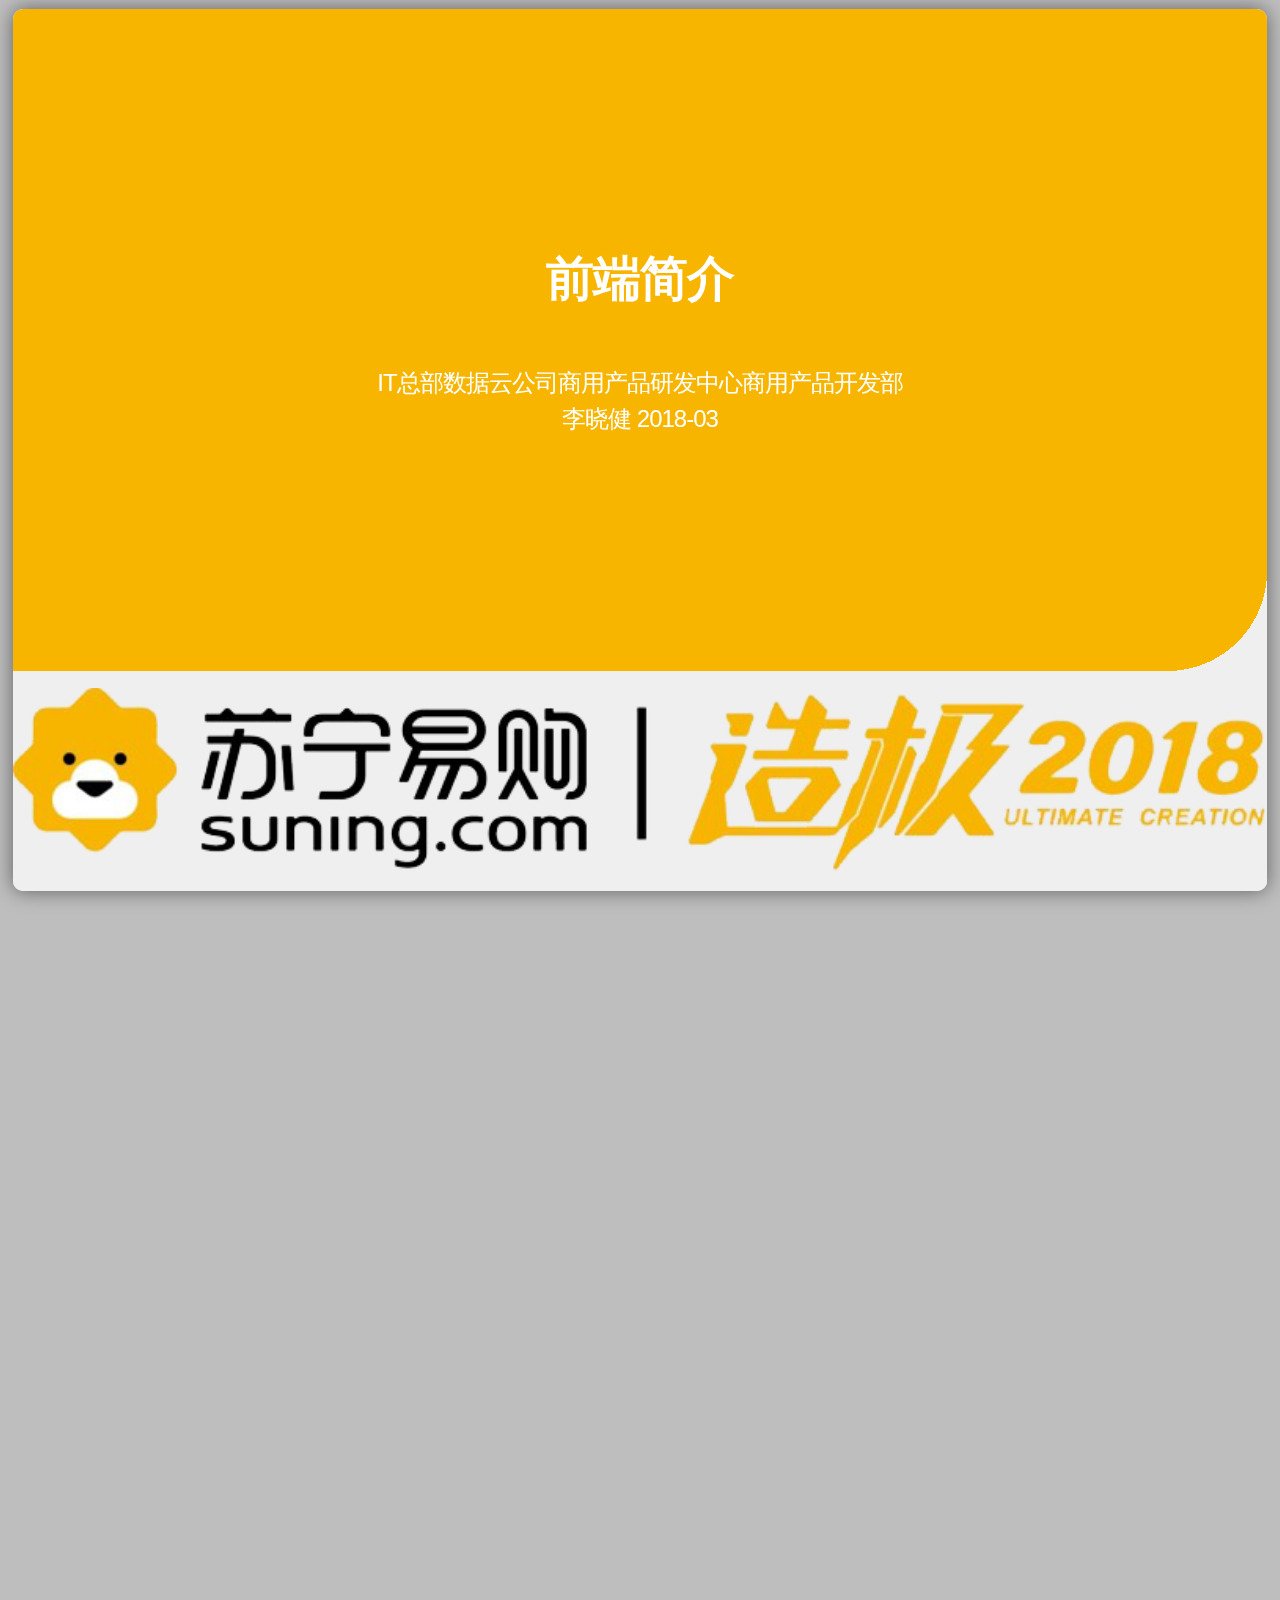
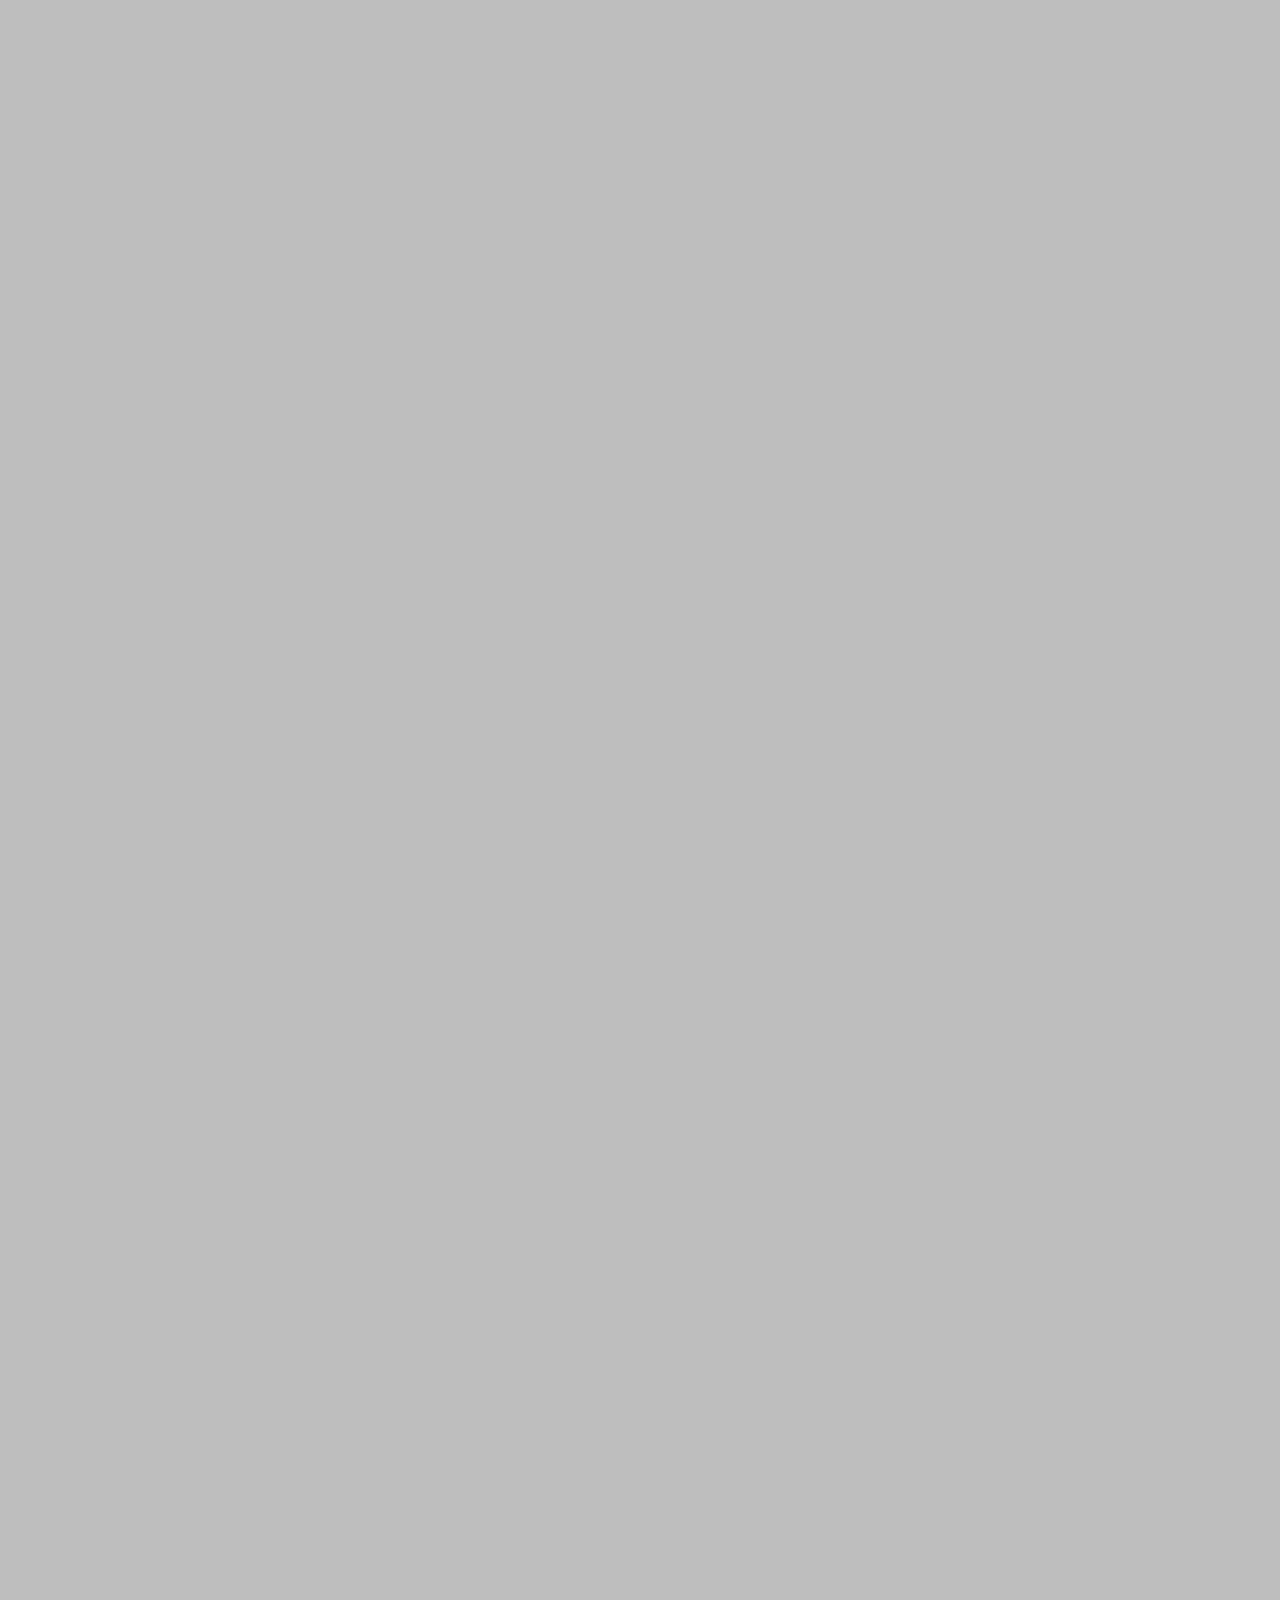
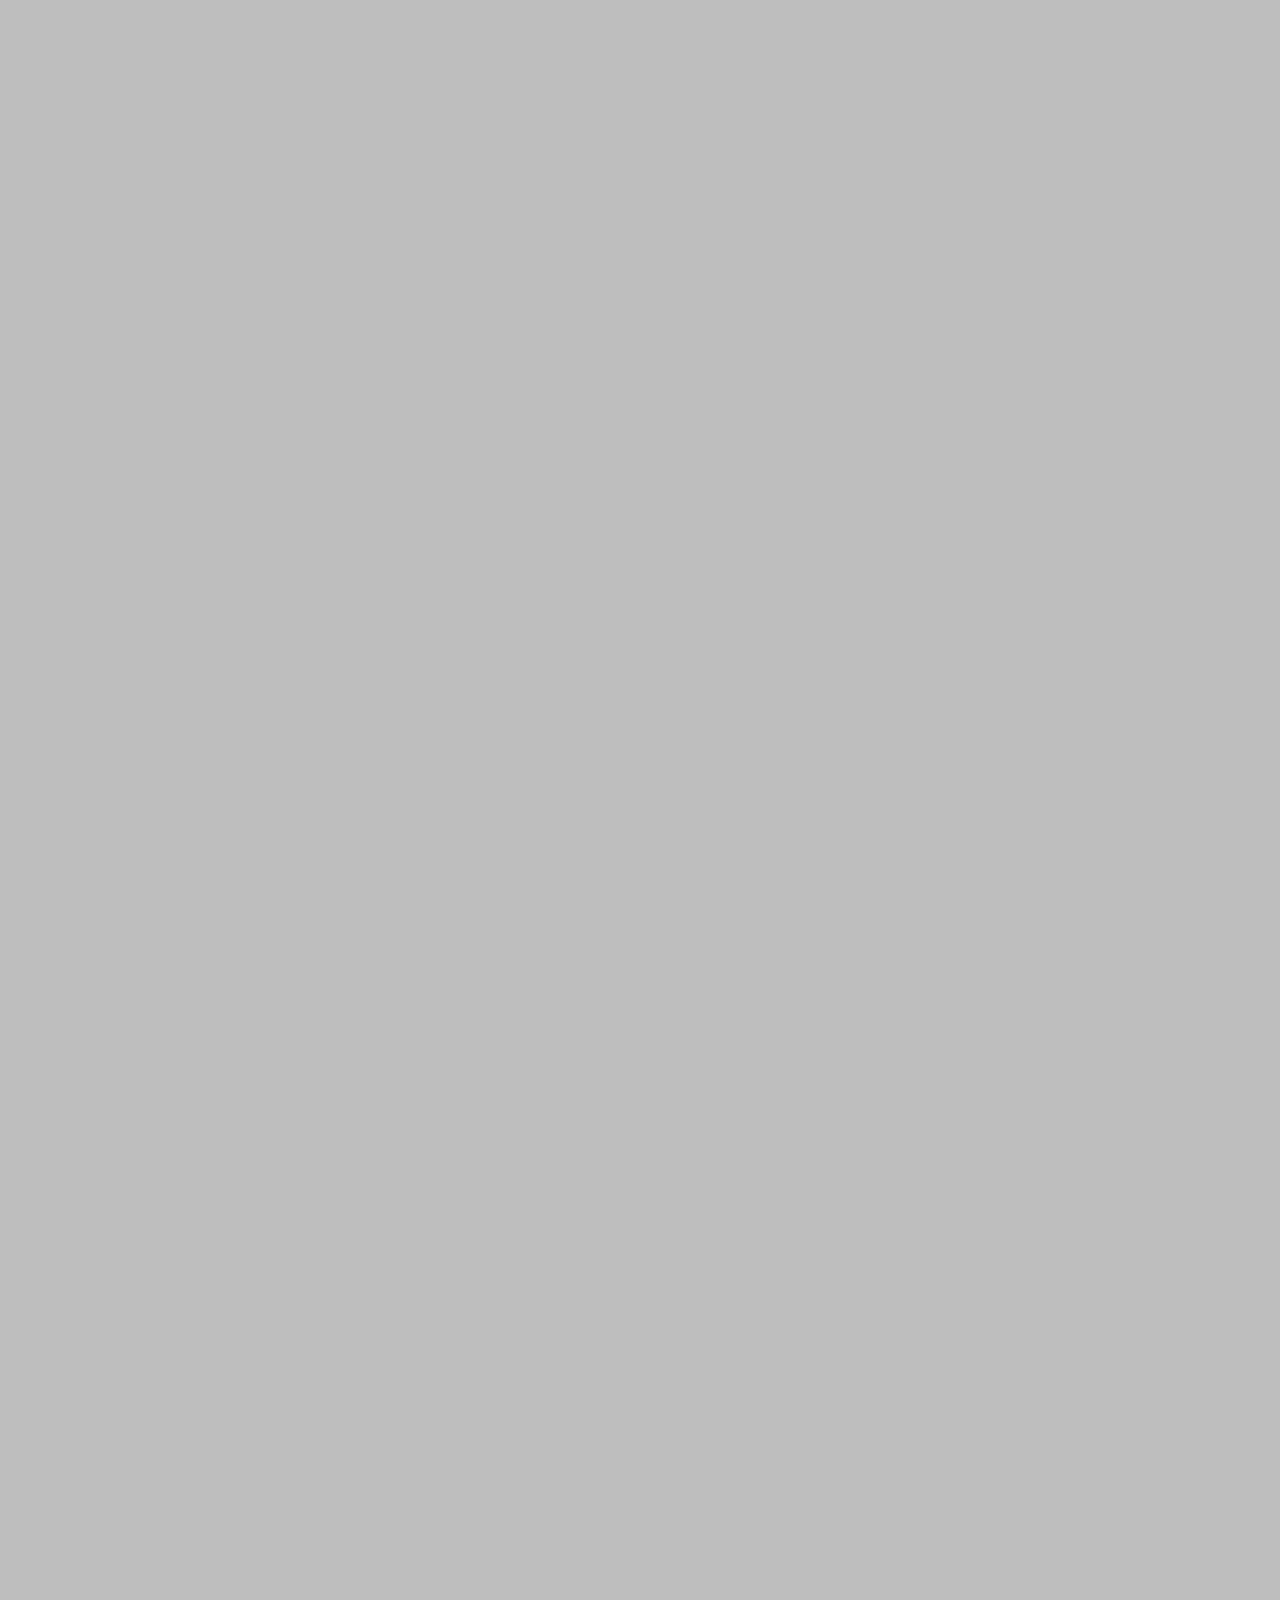
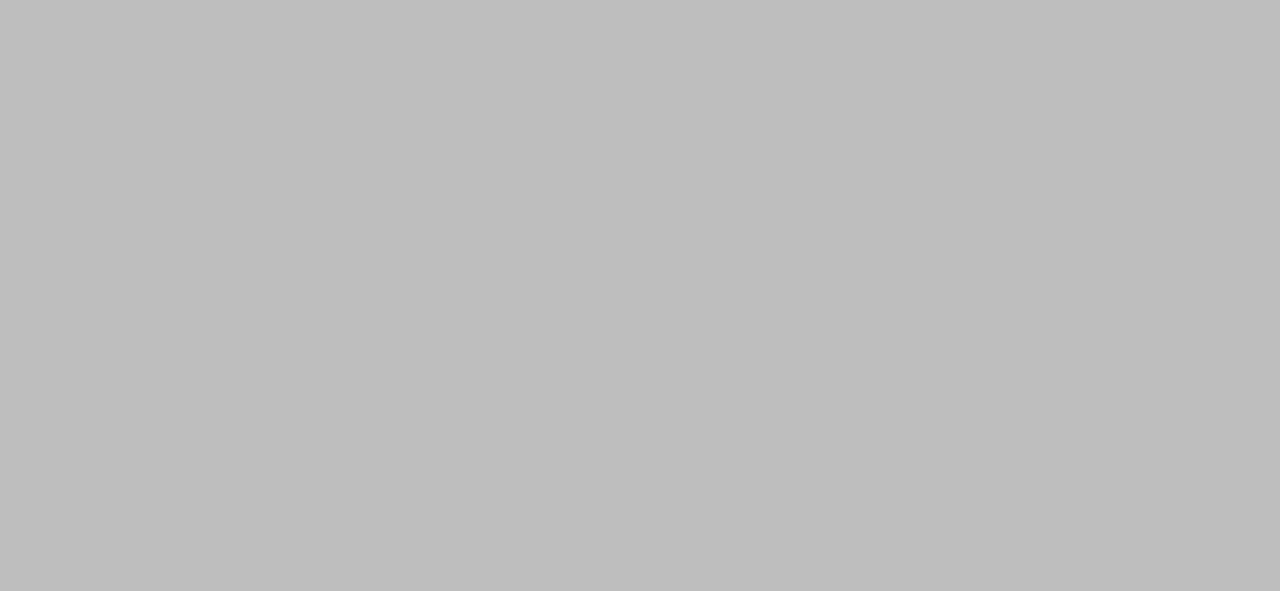
==== commit c3ef6edc: "调整样式" ====
--- a/Front-end-introduction/index.html
+++ b/Front-end-introduction/index.html
@@ -184,10 +184,10 @@
                 <tr>
                     <td>5</td>
                     <td>2009.12</td>
-                    <td>新增“严格模式（strict mode）”，一个子集用作提供更彻底的错误检查,以避免结构出错。澄清了许多第3版本的模糊规范,and accommodates behaviour of real-world implementations that differed consistently from that specification。增加了部分新功能,如getters及setters,支持JSON以及在物件属性上更完整的反射。</td>
-                </tr>
-                <tr>
-                    <td>7</td>
+                    <td>新增“严格模式（strict mode）”，一个子集用作提供更彻底的错误检查,以避免结构出错。澄清了许多第3版本的模糊规范,增加了部分新功能,如getters及setters,支持JSON以及在物件属性上更完整的反射。</td>
+                </tr>
+                <tr>
+                    <td>6</td>
                     <td>2015.6</td>
                     <td>多个新的概念和语言特性。ECMAScript Harmony将会以“ECMAScript 6”发布。</td>
                 </tr>
--- a/common/common.css
+++ b/common/common.css
@@ -21,7 +21,7 @@
     padding-left: 20px;
 }
 li{
-    padding: 5px 0;
+    padding: 2px 0;
 }
 table{
     border-spacing: 0;
@@ -63,7 +63,7 @@
     box-shadow: 0 0 20px rgba(0, 0, 0, .5);
     color: #333;
     font-size: 20px;
-    line-height: 36px;
+    line-height: 1.5;
     letter-spacing: -1px;
     overflow: hidden;
     opacity: 0;
@@ -160,6 +160,7 @@
 }
 .step.content-item .content img{
     max-height: 100%;
+    max-width: 100%;
 }
 .step.content-item .title-list{
     list-style: none;
--- a/Front-end-introduction/index.css
+++ b/Front-end-introduction/index.css
@@ -6,8 +6,16 @@
     transition: all 1s cubic-bezier(.03,.75,.42,1.44);
 }
 #epoch_list .table{
+    line-height: 1.5;
     transform: scale(0);
     transition: all 1.2s cubic-bezier(.03,.75,.42,1.44);
+}
+#epoch_list.st-2 .text{
+    font-size: 12px;
+    line-height: 1.4;
+}
+#epoch_list.st-2 .table{
+    transform: scale(1);
 }
 
 #epoch_list_2 .title-list li{
@@ -30,12 +38,7 @@
     transform: translate(0,0);
 }
 
-#epoch_list.st-2 .text{
-    font-size: 12px;
-}
-#epoch_list.st-2 .table{
-    transform: scale(1);
-}
+
 
 
 #browser_war .title-list .item-1{
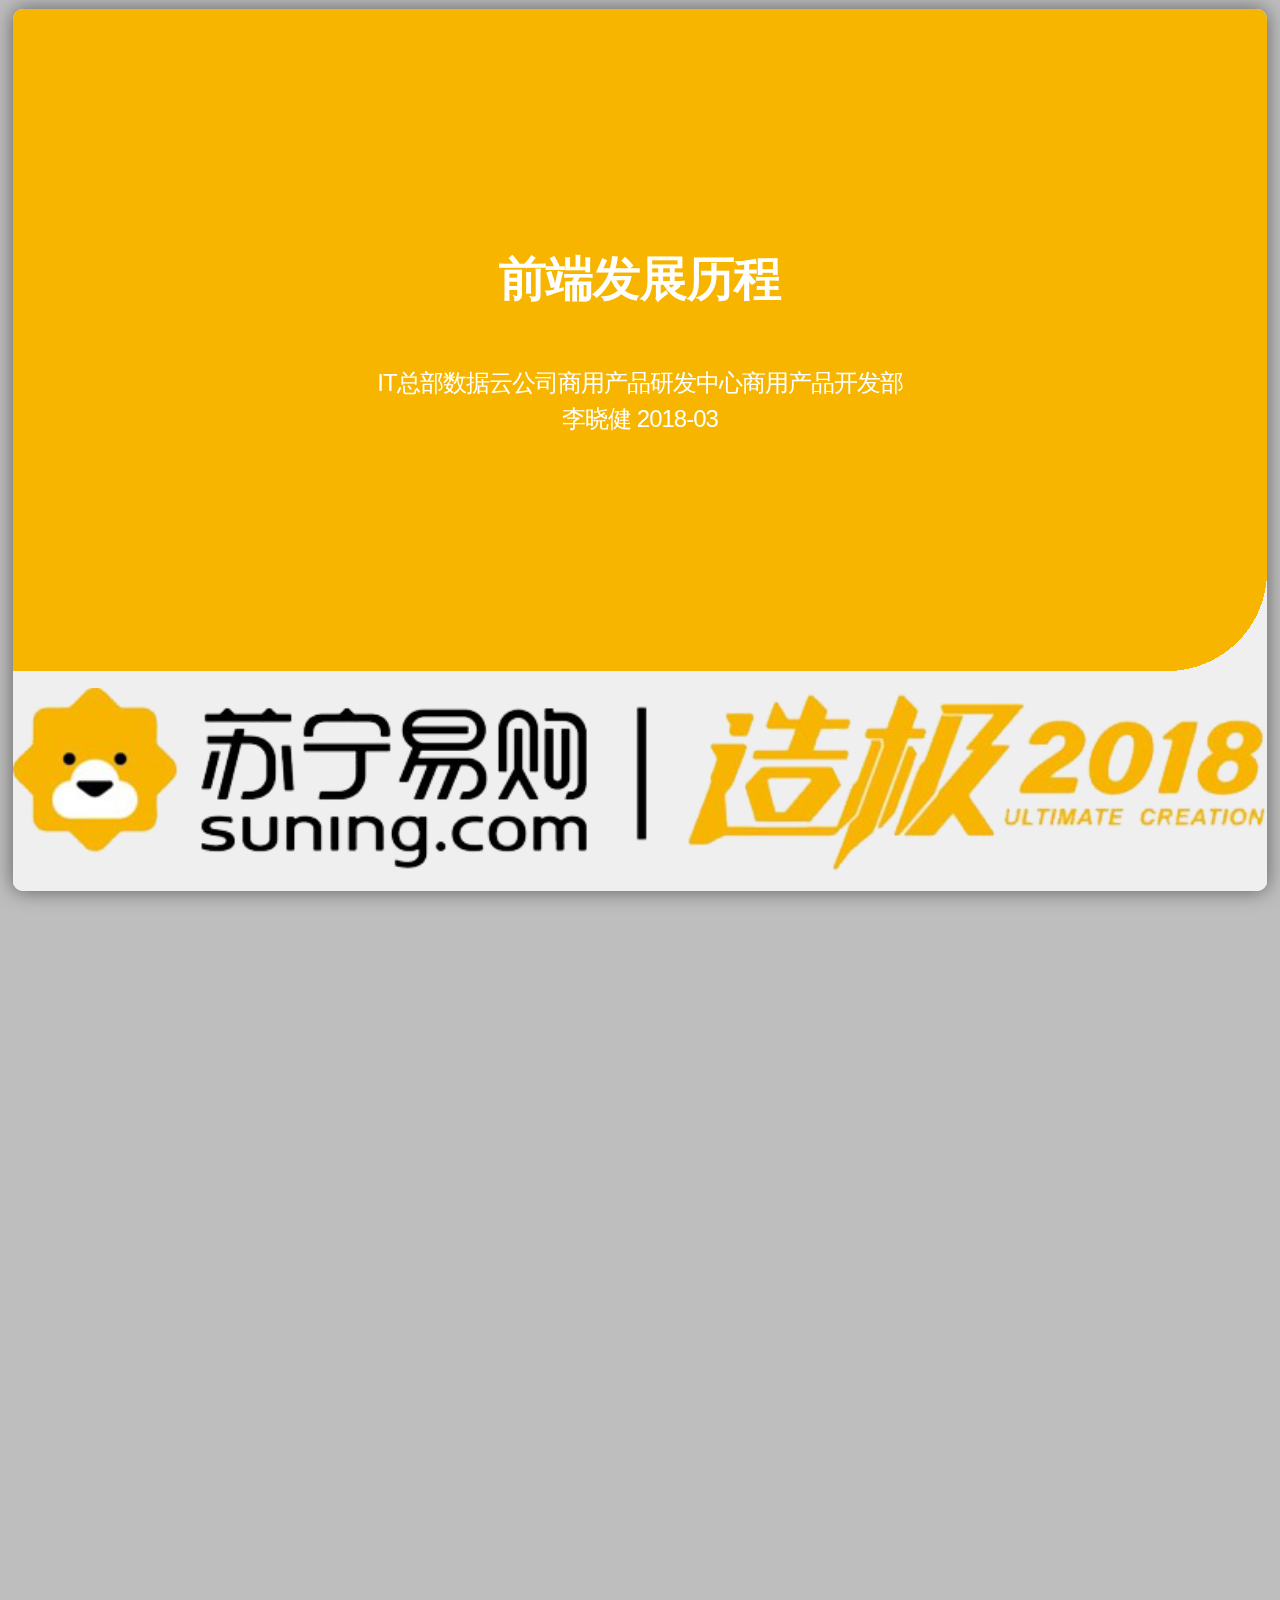
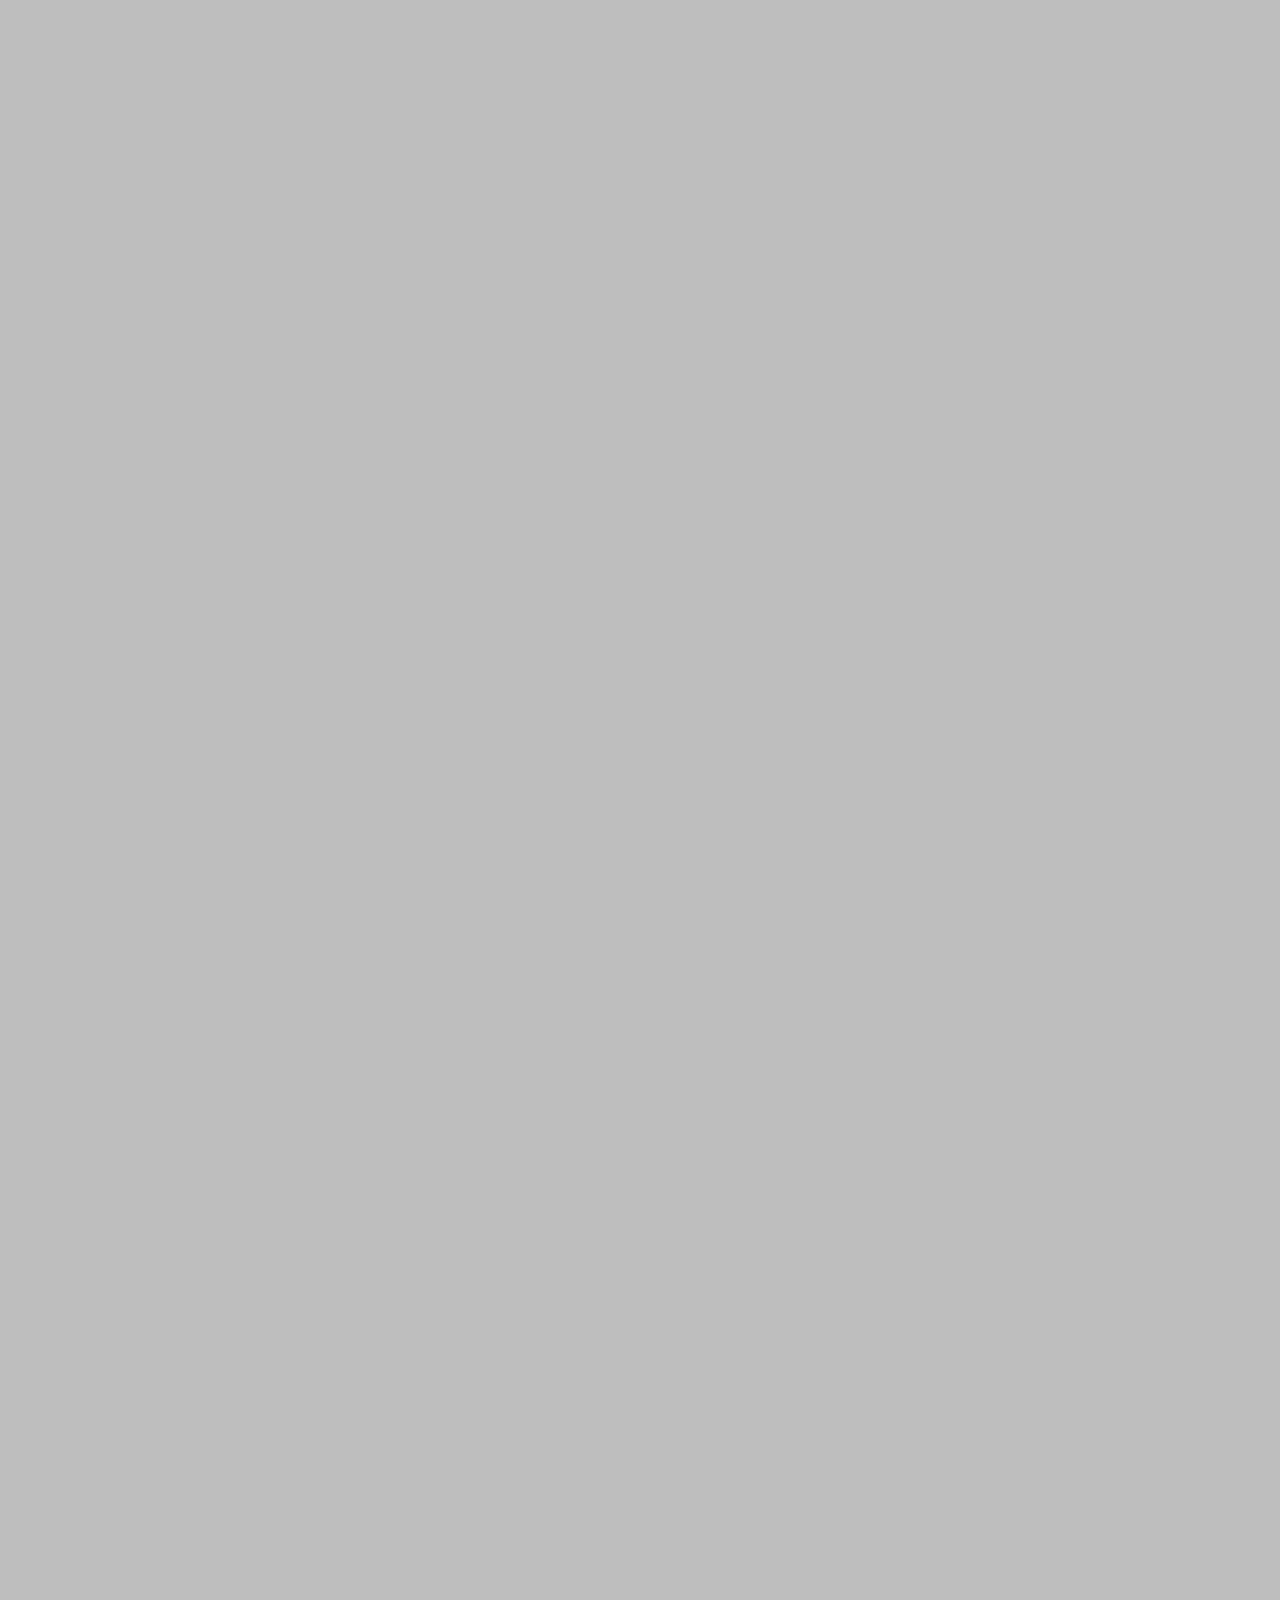
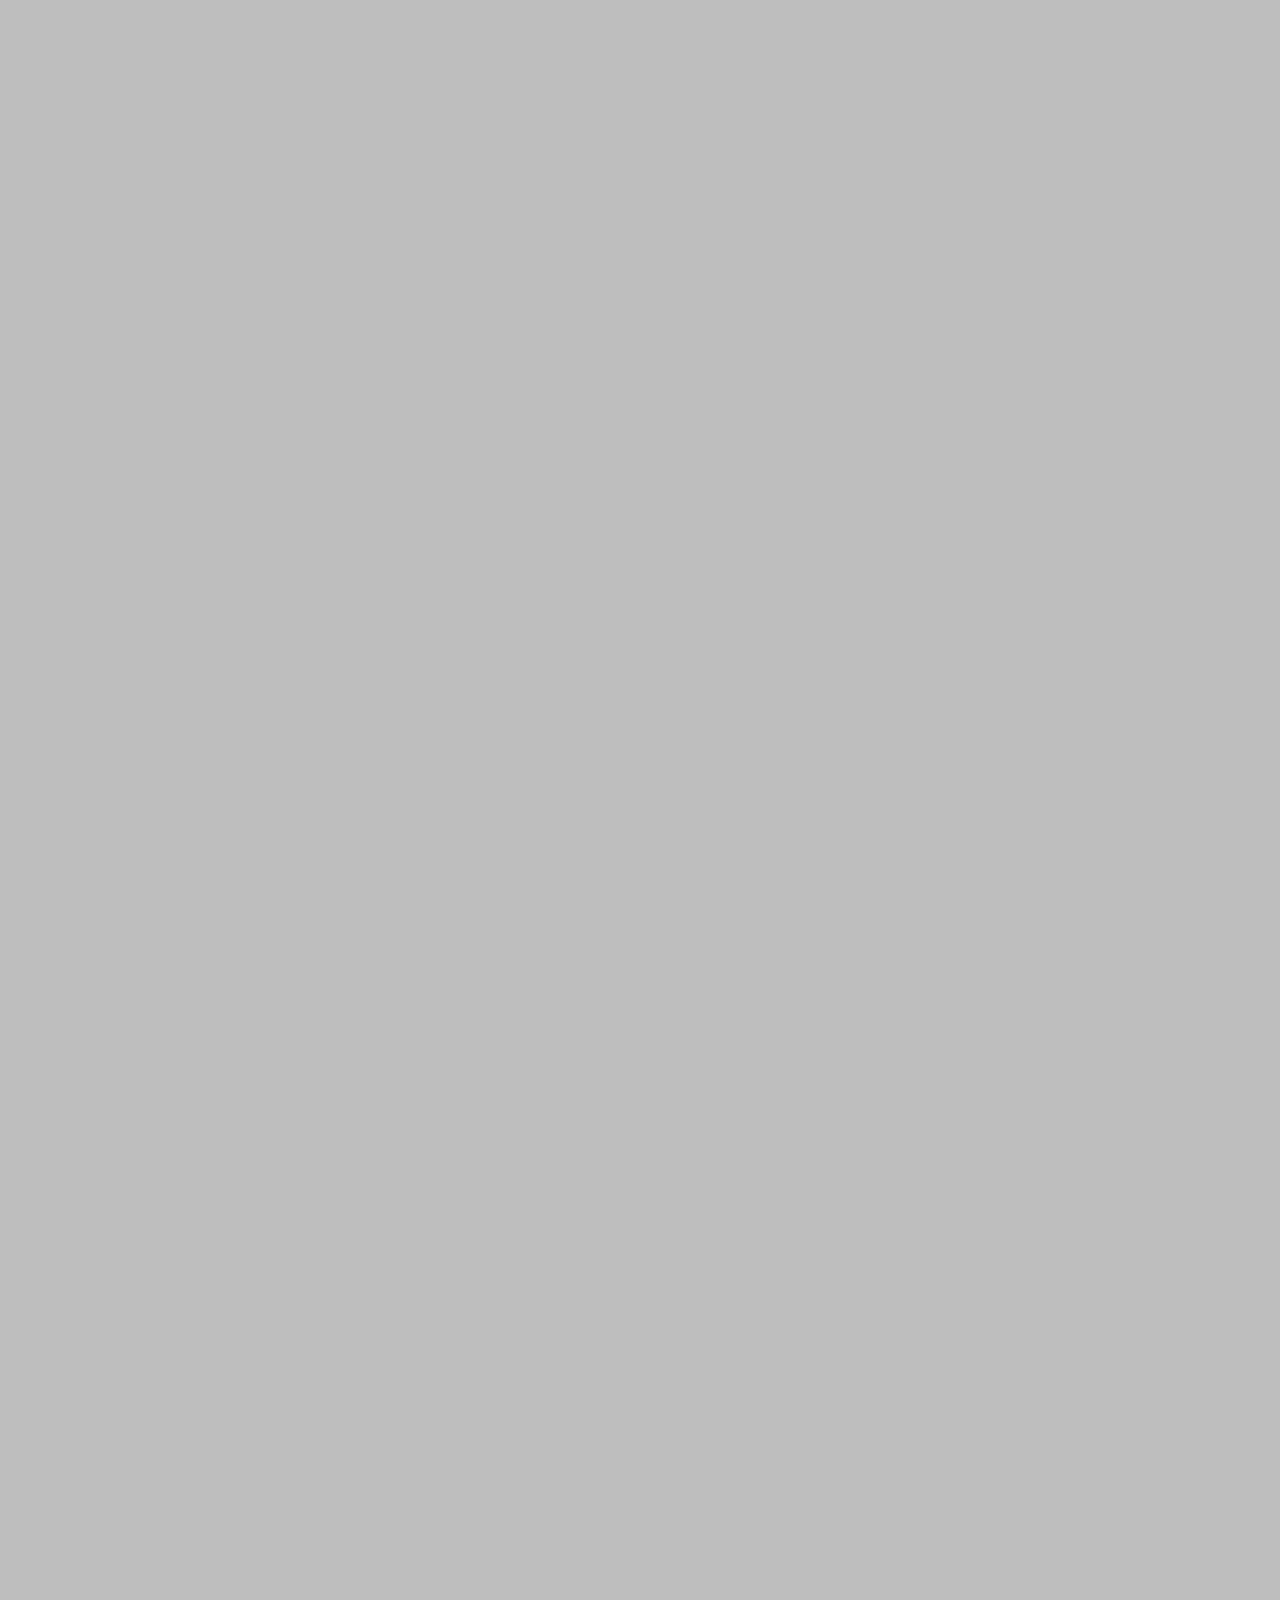
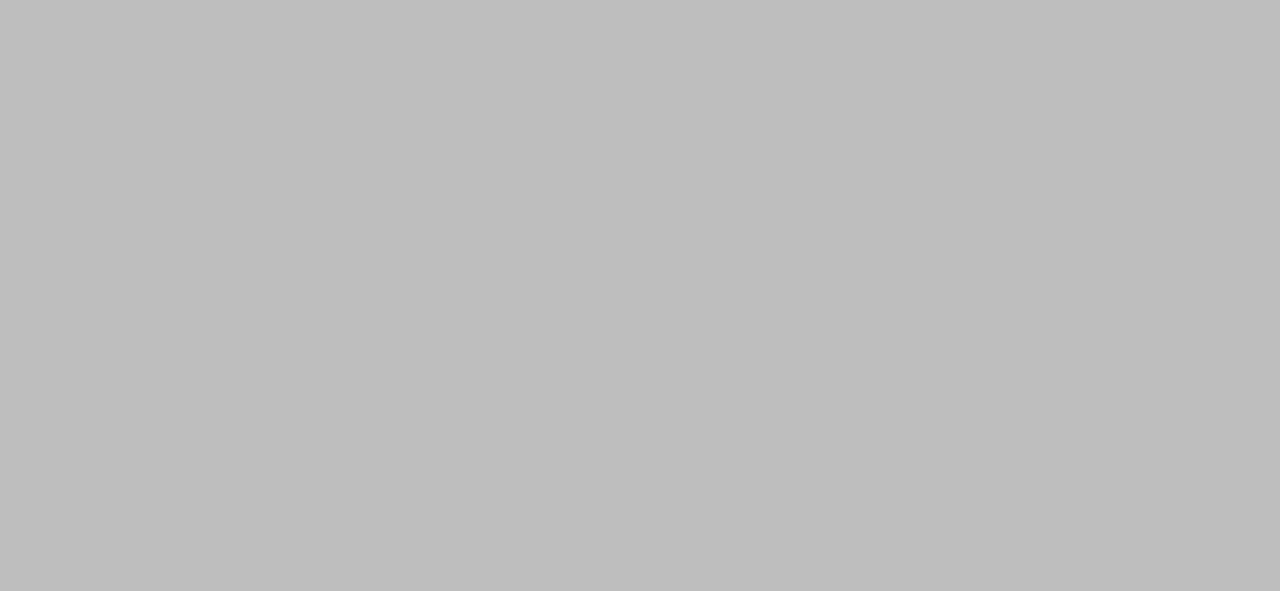
==== commit 77eae0fe: "修改title" ====
--- a/Front-end-introduction/index.html
+++ b/Front-end-introduction/index.html
@@ -4,7 +4,7 @@
     <meta charset="UTF-8">
     <meta http-equiv="X-UA-Compatible" content="chrome=1,IE=edge">
     <meta http-equiv="Cache-Control" content="max-age=300"/>
-    <title>前端简介</title>
+    <title>前端发展历程</title>
     <link rel="stylesheet" href="../common/common.css">
     <link rel="stylesheet" href="index.css">
 </head>
@@ -14,7 +14,7 @@
     <div id="cover" class="step wellcome" data-x="-3000" data-y="-1500" >
         <div class="cover-content">
             <div class="title">
-                <h2 style="padding-bottom: 4%">前端简介</h2>
+                <h2 style="padding-bottom: 4%">前端发展历程</h2>
                 <div class="author">
                     <div>IT总部数据云公司商用产品研发中心商用产品开发部</div>
                     <div>李晓健 2018-03</div>
@@ -151,6 +151,18 @@
             </ul>
         </div>
     </div>
+    <div id="browser_kernel" data-index="0" data-max="6" class="step content-item" data-x="4500" data-y="0" data-z="1000">
+        <h4 class="item-title">主流流浏览器内核及其代表</h4>
+        <p>浏览器的内核是分为两个部分的，一是渲染引擎，另一个是JS引擎。现在JS引擎比较独立，内核更加倾向于说渲染引擎。</p>
+        <div class="content">
+            <li>Trident [ˈtraɪdnt] 内核：代表作品是IE。</li>
+            <li>Chakra：代表作品2015年发布的Microsoft Edge。</li>
+            <li>Gecko [ˈgekəʊ] 内核：代表作品是Firefox。</li>
+            <li>Webkit内核：代表作品是Safari、曾经的Chrome，是开源的项目。</li>
+            <li>Presto [ˈprestəʊ]内核：代表作品是Opera,在13年之后，Opera宣布加入谷歌阵营，弃用了Presto。</li>
+            <li>Blink内核：2013年4月发布。现在Chrome内核是Blink。</li>
+        </div>
+    </div>
     <div id="epoch_list" data-index="1" data-max="2" class="step content-item" data-x="4500" data-y="0" data-rotate-x="180">
         <h4 class="item-title">JAVASCRIPT的发展史</h4>
         <div class="content t-center">
@@ -266,7 +278,7 @@
                 <img src="images/img4.jpeg" alt="">
             </div>
             <div class="flex-1">
-                <p>为了降低前端开发复杂度，除了 Backbone，还有大量框架涌现，比如 EmberJS、KnockoutJS、AngularJS 等等。这些框架总的原则是先按类型分层，比如 Templates、Controllers、Models，然后再在层内做切分，如下左图：</p>
+                <p>为了降低前端开发复杂度，除了 Backbone，还有大量框架涌现，比如 EmberJS、KnockoutJS、vue、react、AngularJS 等等。这些框架总的原则是先按类型分层，比如 Templates、Controllers、Models，然后再在层内做切分，如左图：</p>
                 <ul class="inline-block">
                     <li style="list-style: none">好处：</li>
                     <li>前后端职责很清晰。</li>
--- a/Front-end-introduction/index.css
+++ b/Front-end-introduction/index.css
@@ -1,3 +1,30 @@
+#browser_kernel .content li{
+    transform: scale(0);
+    transition: transform 1s;
+    transform-origin: left center;
+    font-size: 24px;
+    line-height: 2;
+}
+#browser_kernel.st-1 .content li:nth-child(1){
+    transform: scale(1);
+}
+#browser_kernel.st-2 .content li:nth-child(2){
+    transform: scale(1);
+}
+#browser_kernel.st-3 .content li:nth-child(3){
+    transform: scale(1);
+}
+#browser_kernel.st-4 .content li:nth-child(4){
+    transform: scale(1);
+}
+#browser_kernel.st-5 .content li:nth-child(5){
+    transform: scale(1);
+}
+#browser_kernel.st-6 .content li:nth-child(6){
+    transform: scale(1);
+}
+
+
 #epoch_list .text{
     font-size: 24px;
     transition: scale 1s;
